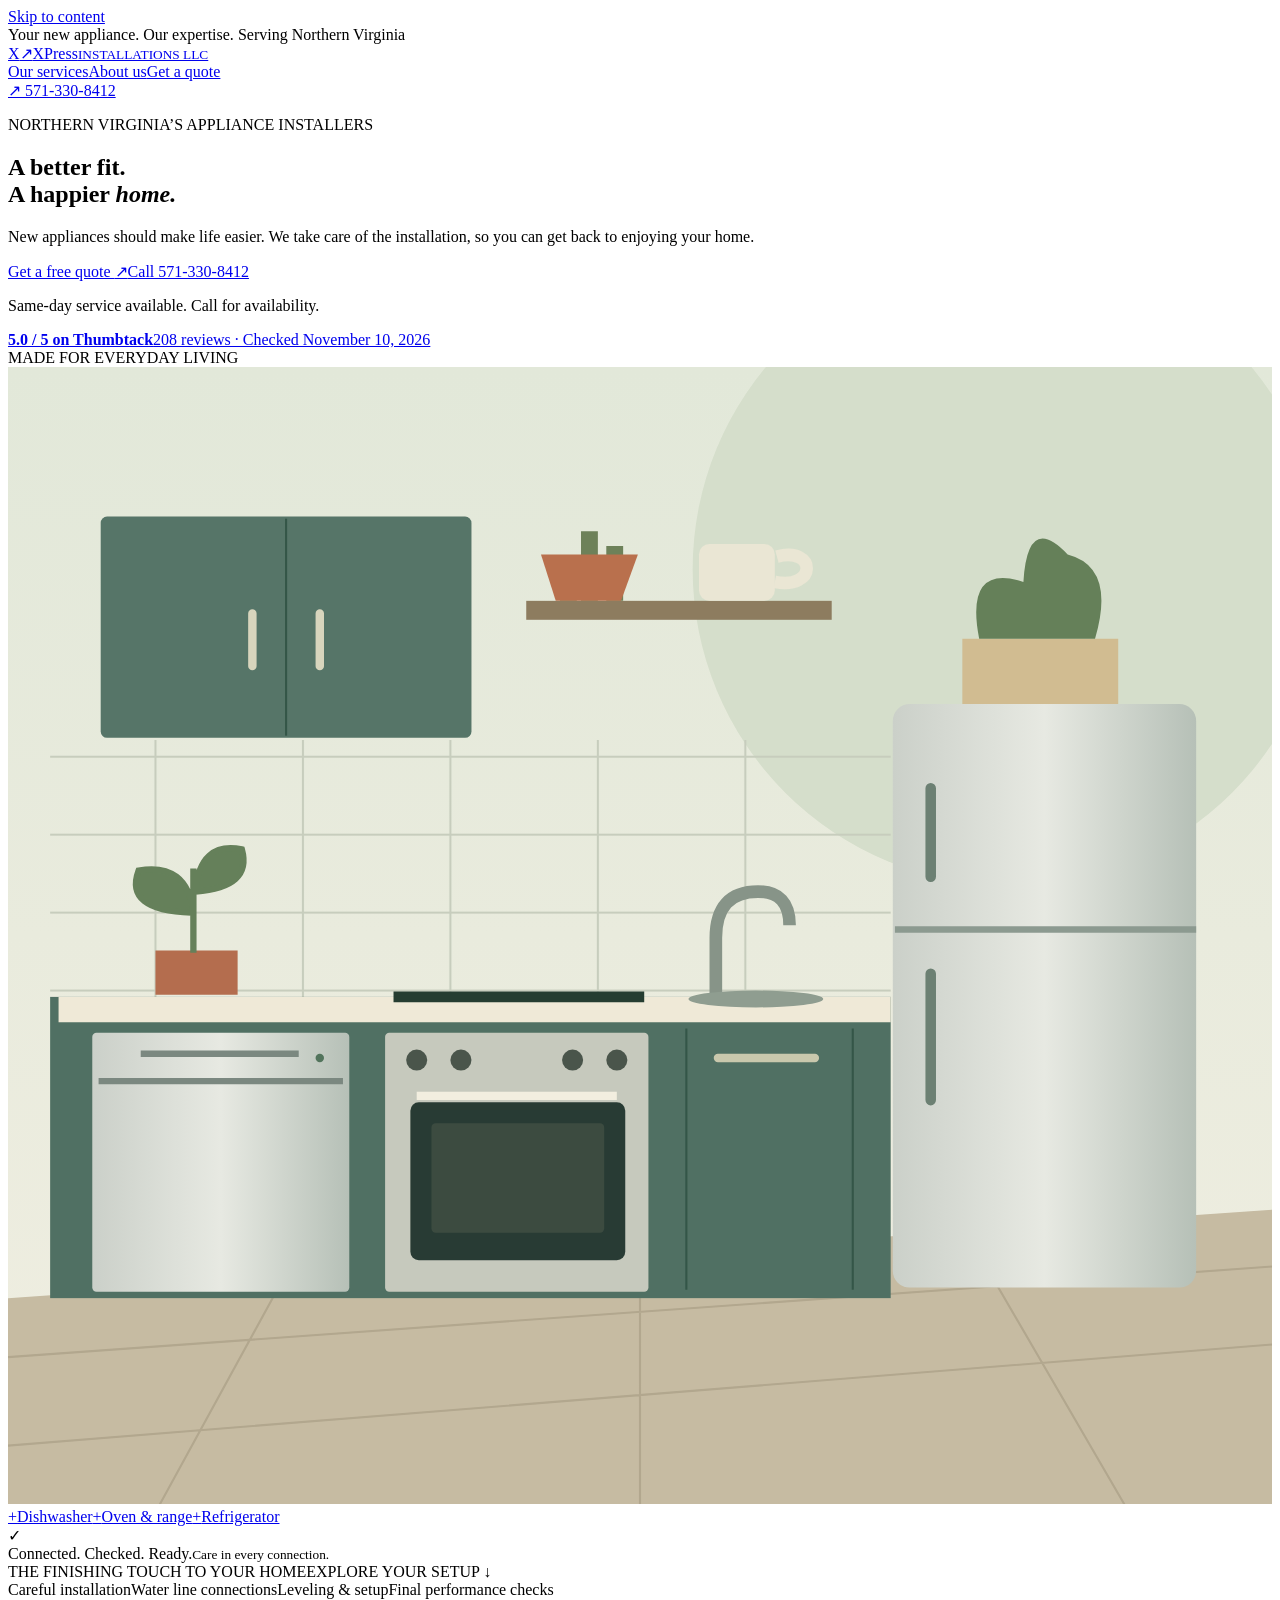
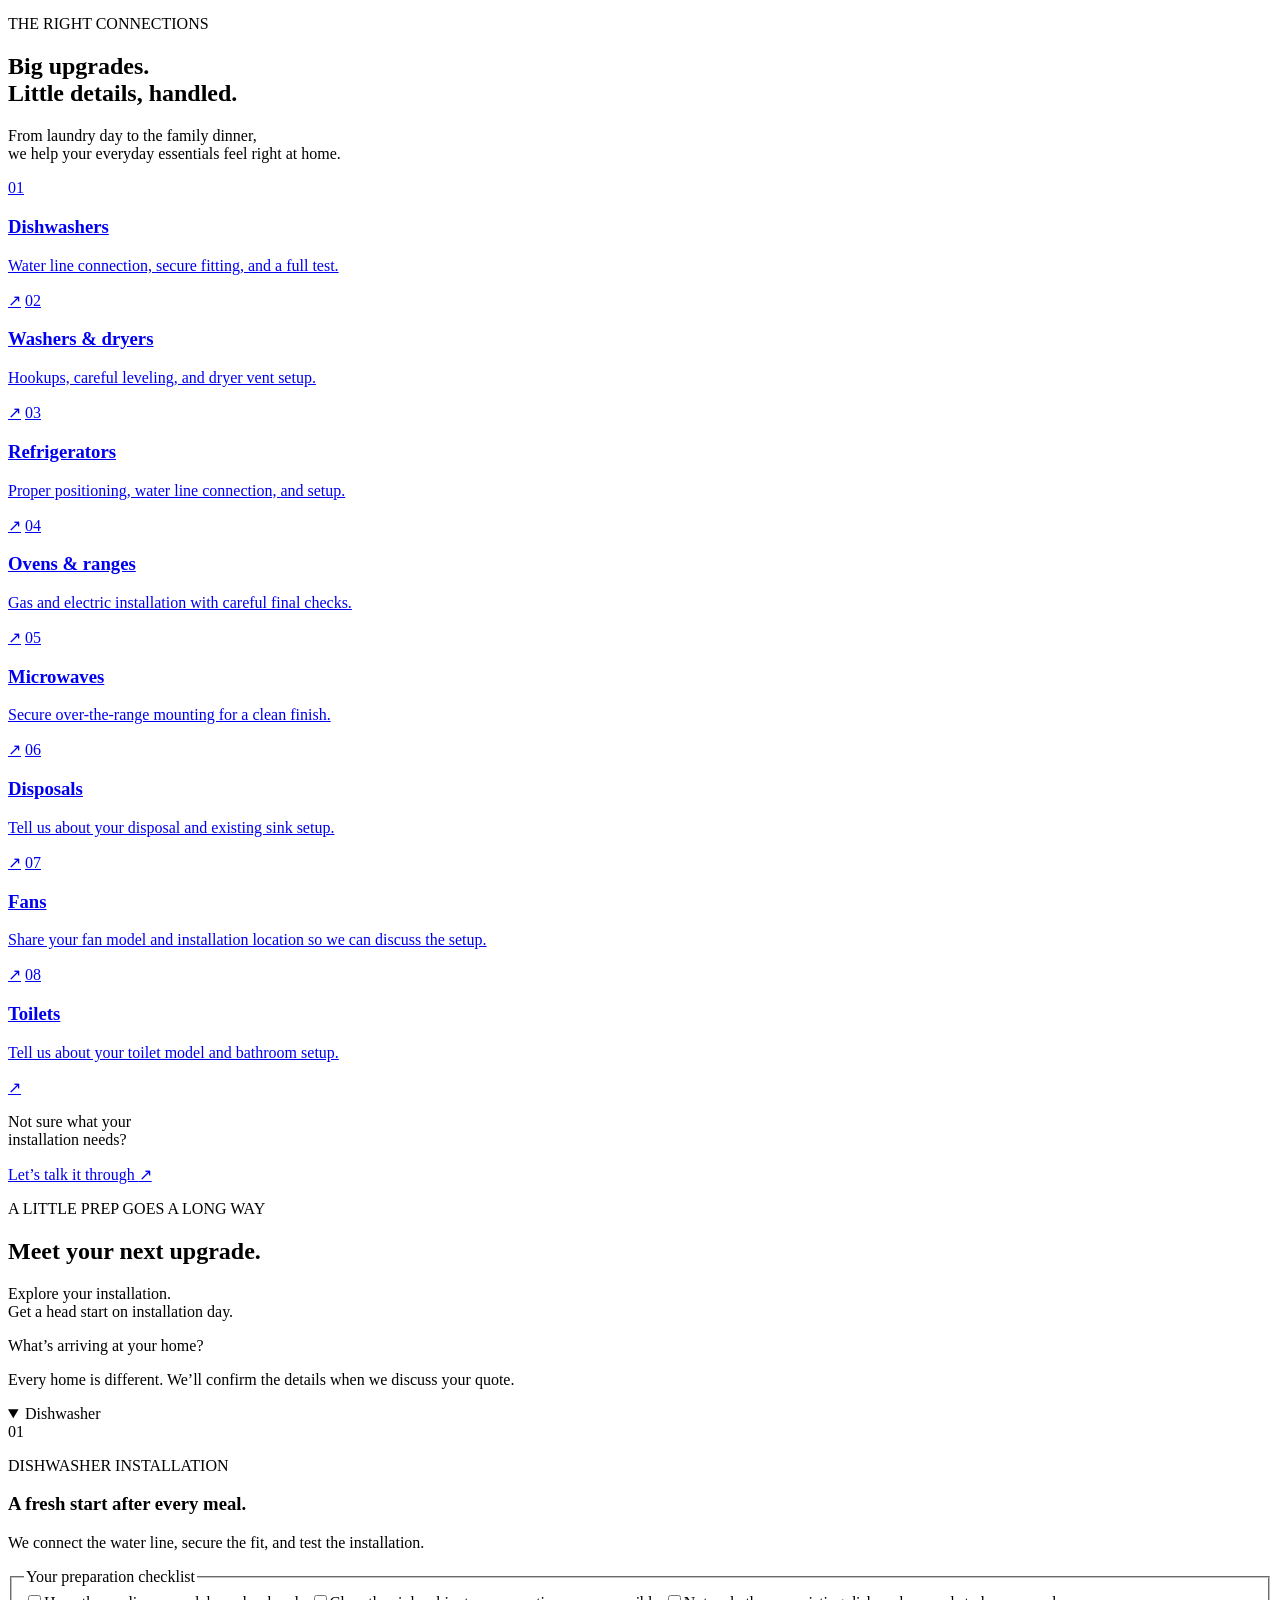
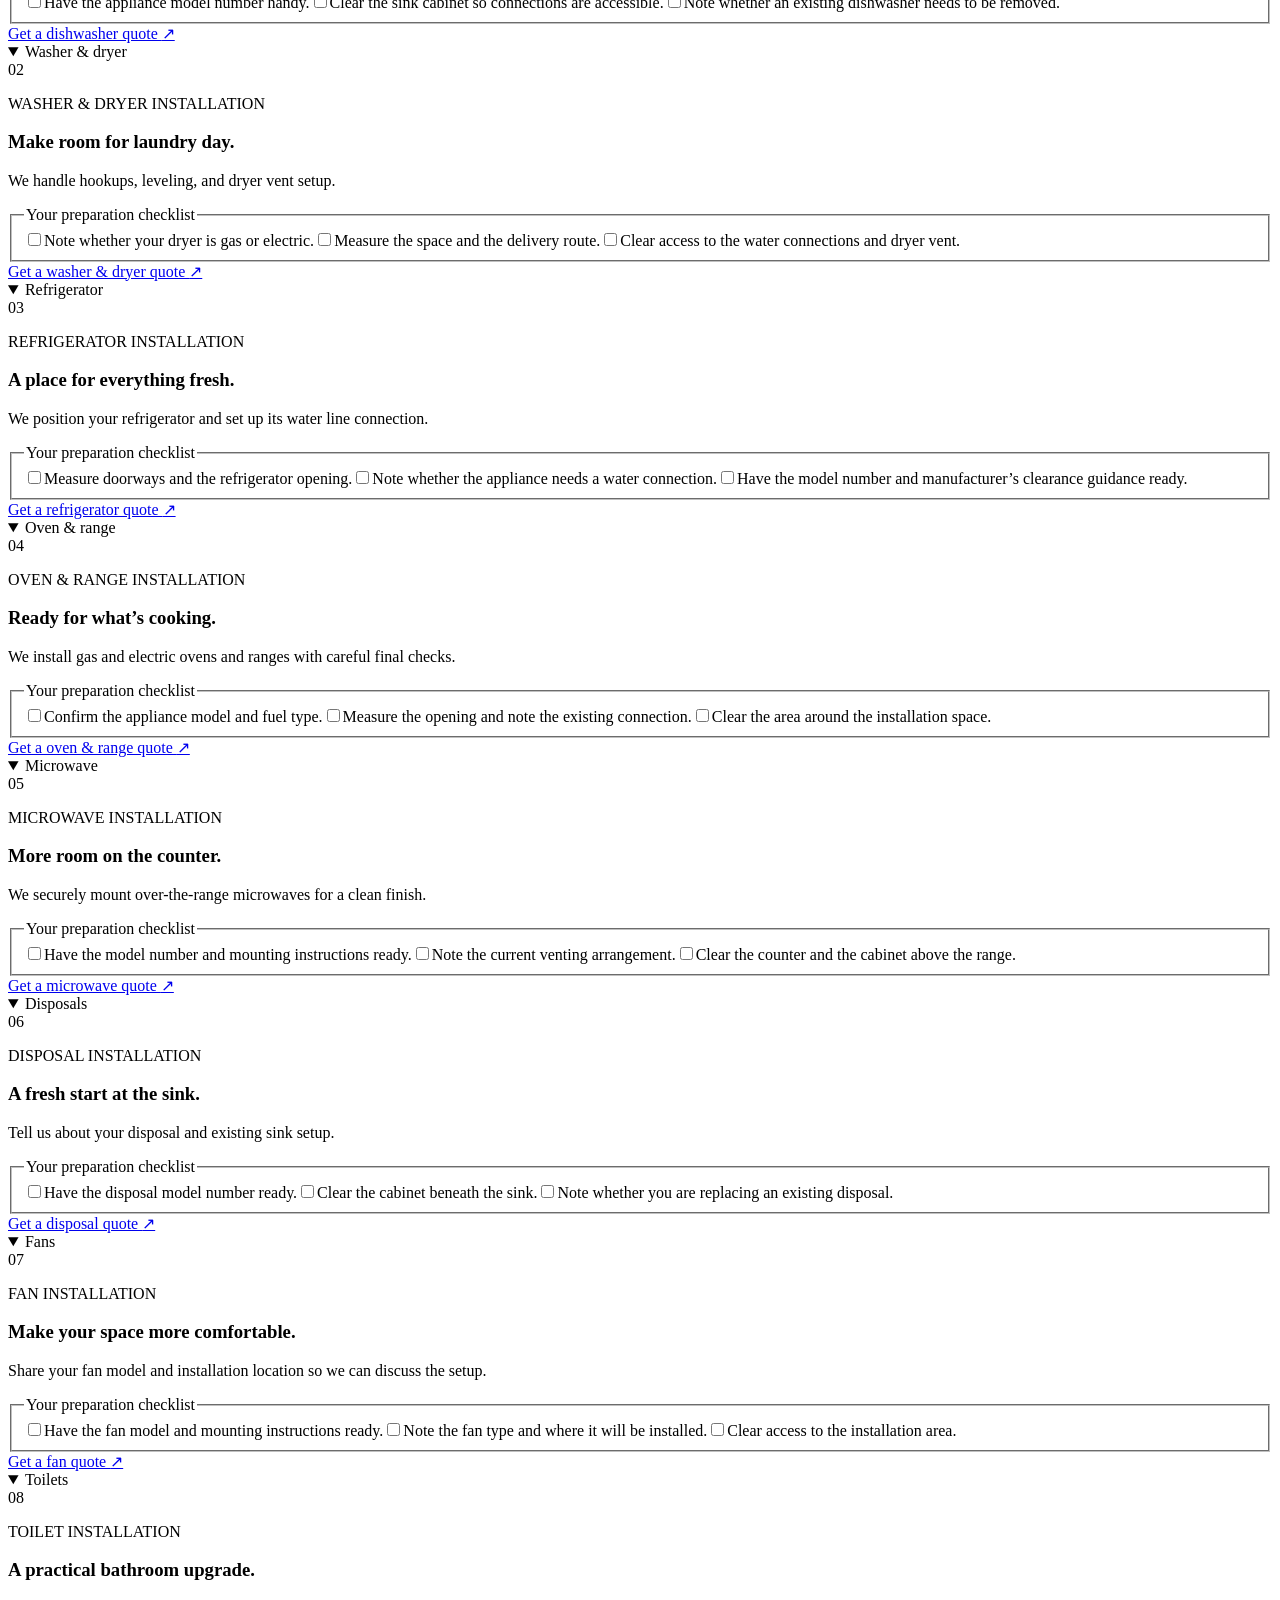
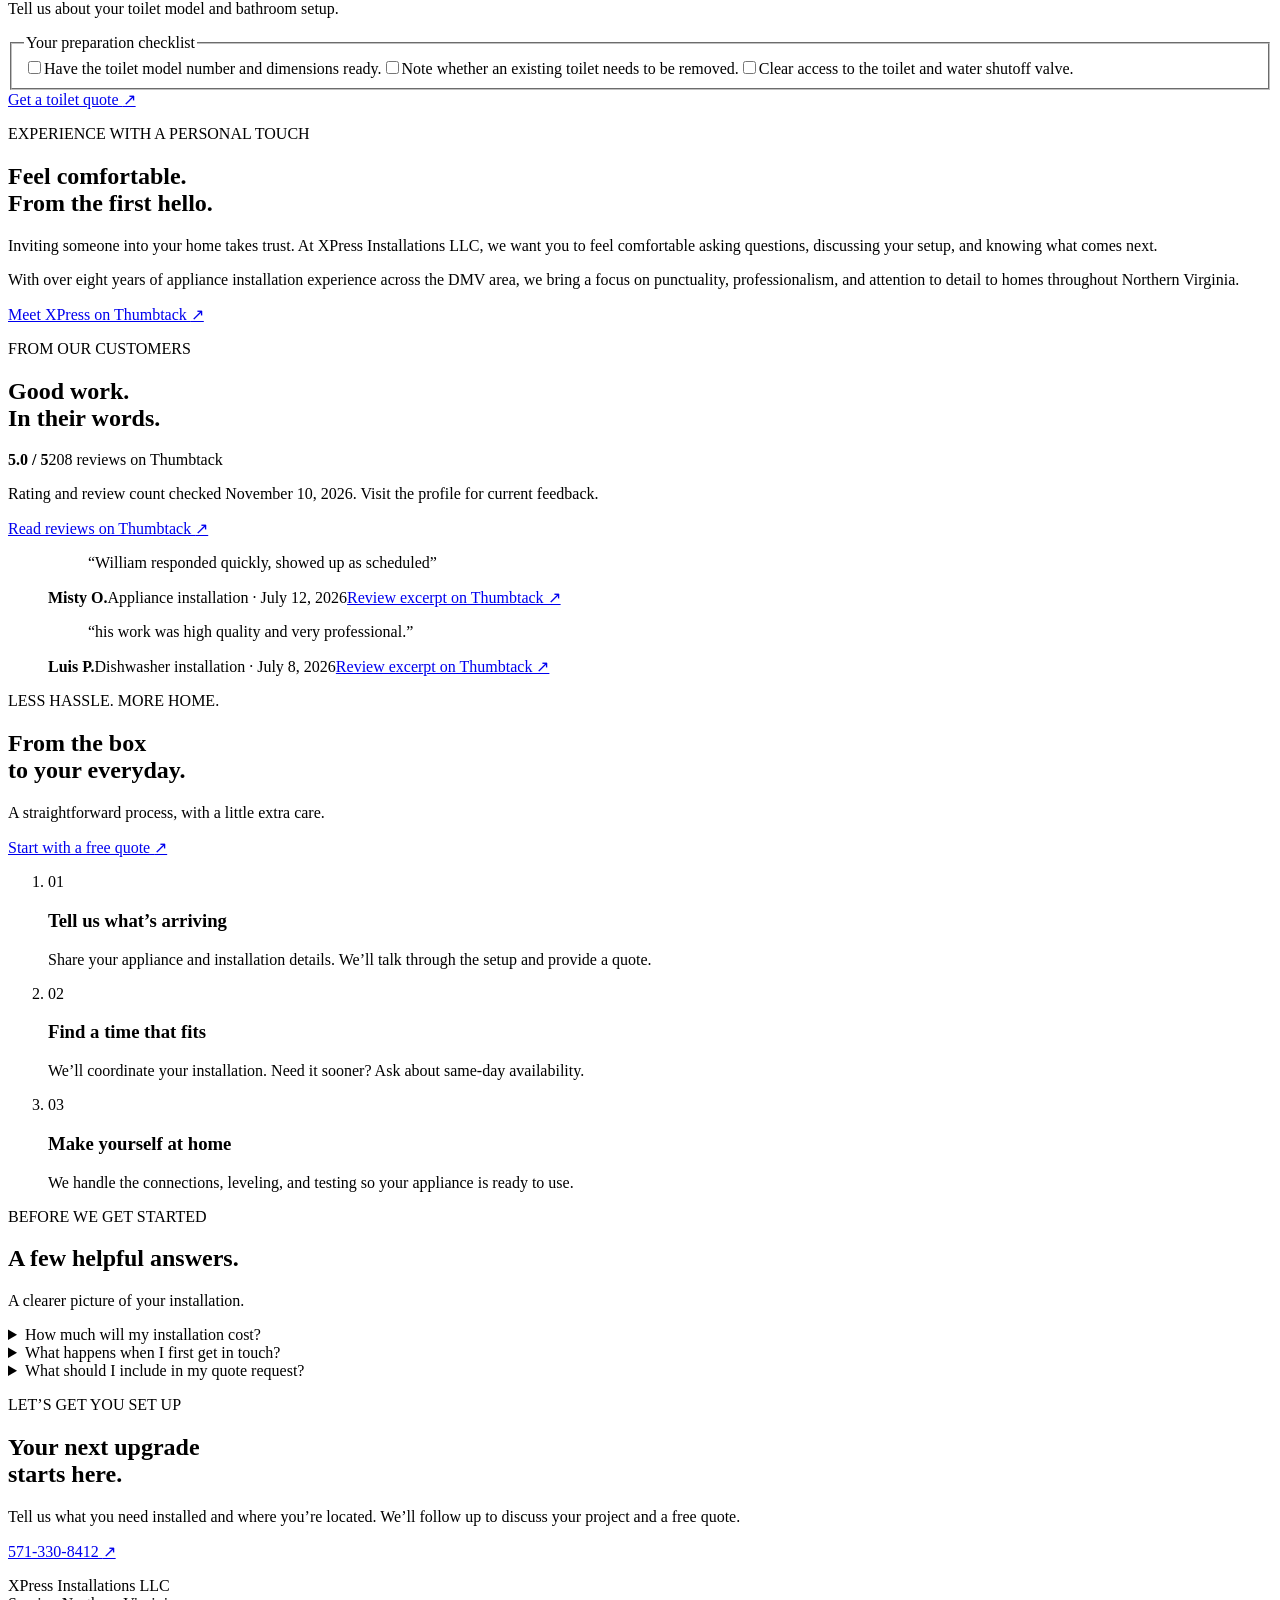
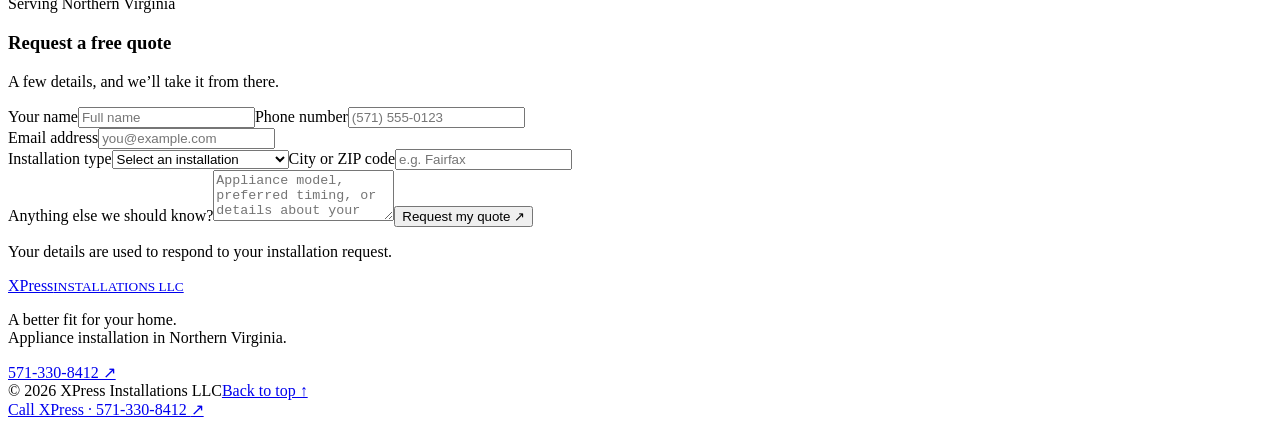
==== public/index.html @ 50f36fb4 "Initial commit via Netlify [skip ci]" ====
<!DOCTYPE html>
<html lang="en">
<head>
<meta charset="UTF-8">
<meta name="viewport" content="width=device-width, initial-scale=1">
<title>XPress Installations | Appliance Installation in Northern Virginia</title>
<meta name="description" content="Professional dishwasher, washer, dryer, refrigerator, oven, and microwave installation in Northern Virginia. Call XPress Installations for a free quote.">
<meta property="og:site_name" content="XPress Installations">
<meta property="og:title" content="XPress Installations | A better fit for your home">
<meta property="og:description" content="Appliance installation in Northern Virginia. From the first connection to the final test, get your home up and running with XPress Installations.">
<meta name="theme-color" content="#163d36">
<link rel="stylesheet" href="/styles.css">
<script src="/script.js" defer></script>
</head>
<body>
<a class="skip-link" href="#main">Skip to content</a>
<div class="announcement">Your new appliance. Our expertise. <span>Serving Northern Virginia</span></div>
<header class="header wrap">
<a class="brand" href="/" aria-label="XPress Installations home"><span class="brand-mark" aria-hidden="true">X<span>↗</span></span><span>XPress<small>INSTALLATIONS LLC</small></span></a>
<nav aria-label="Main navigation"><a href="#services">Our services</a><a href="#about">About us</a><a href="#contact">Get a quote</a></nav>
<a class="header-phone" href="tel:5713308412"><span aria-hidden="true">↗</span> 571-330-8412</a>
</header>
<main id="main">
<section class="hero wrap">
<div class="hero-copy"><p class="eyebrow"><span></span> NORTHERN VIRGINIA’S APPLIANCE INSTALLERS</p><h1>A better fit.<br>A happier <em>home.</em></h1><p class="intro">New appliances should make life easier. We take care of the installation, so you can get back to enjoying your home.</p><div class="actions"><a class="button" href="#contact">Get a free quote <span aria-hidden="true">↗</span></a><a class="text-link" href="tel:5713308412">Call 571-330-8412</a></div><p class="availability"><span></span> Same-day service available. Call for availability.</p><a class="profile-proof" href="#customer-feedback"><strong>5.0 / 5 on Thumbtack</strong><span>208 reviews · Checked November 10, 2026</span></a></div>
<div class="hero-art"><div class="art-label">MADE FOR EVERYDAY LIVING</div><svg viewBox="0 0 600 540" role="img" aria-labelledby="kitchen-title"><title id="kitchen-title">Illustration of a thoughtfully fitted kitchen with a dishwasher, oven, and refrigerator</title><defs><linearGradient id="wall" x2="0" y2="1"><stop stop-color="#e2e8d9"/><stop offset="1" stop-color="#f0eee1"/></linearGradient><linearGradient id="steel"><stop stop-color="#cbd0c9"/><stop offset=".5" stop-color="#e7e9e2"/><stop offset="1" stop-color="#b6c0b7"/></linearGradient><pattern id="tiles" width="70" height="37" patternUnits="userSpaceOnUse"><path d="M0 0H70V37H0Z" fill="none" stroke="#c7cdbd" stroke-width="1"/></pattern></defs><rect width="600" height="540" fill="url(#wall)"/><circle cx="475" cy="96" r="150" fill="#d5decb"/><path d="M0 442L600 400V540H0" fill="#c6bba2"/><path d="M0 470L600 427M0 512L600 464M130 434L72 540M300 423L300 540M455 411L530 540" stroke="#b2a78e" fill="none"/><path d="M20 177H419V306H20Z" fill="url(#tiles)"/><rect x="44" y="71" width="176" height="105" rx="3" fill="#567568"/><path d="M132 72V175" stroke="#345648"/><path d="M116 117V142M148 117V142" stroke="#d8d5bd" stroke-width="4" stroke-linecap="round"/><rect x="246" y="111" width="145" height="9" fill="#8d7c5f"/><path d="M266 111V91M276 111V78M288 111V85" stroke="#6d8159" stroke-width="8"/><path d="M253 89H299L291 111H260Z" fill="#b9704d"/><rect x="328" y="84" width="36" height="27" rx="5" fill="#eae6d4"/><path d="M365 90C384 85 384 106 364 102" stroke="#eae6d4" stroke-width="6" fill="none"/><rect x="20" y="299" width="399" height="143" fill="#507063"/><path d="M24 299H419V311H24Z" fill="#efe9d7"/><rect x="40" y="316" width="122" height="123" rx="2" fill="url(#steel)"/><path d="M43 339H159M63 326H138" stroke="#7b8880" stroke-width="3"/><circle cx="148" cy="328" r="2" fill="#52745c"/><rect x="179" y="316" width="125" height="123" rx="2" fill="#c6c9bd"/><rect x="191" y="349" width="102" height="75" rx="4" fill="#283b34"/><rect x="201" y="359" width="82" height="52" rx="2" fill="#3c4b40"/><path d="M194 346H289" stroke="#f2eedf" stroke-width="4"/><g fill="#4a554b"><circle cx="194" cy="329" r="5"/><circle cx="215" cy="329" r="5"/><circle cx="268" cy="329" r="5"/><circle cx="289" cy="329" r="5"/></g><path d="M183 299H302" stroke="#253d31" stroke-width="5"/><path d="M322 314V438M401 314V438" stroke="#345648"/><path d="M337 328H383" stroke="#c9c8ad" stroke-width="4" stroke-linecap="round"/><path d="M336 298V271Q336 249 356 249Q371 249 371 265" stroke="#879488" stroke-width="6" fill="none"/><ellipse cx="355" cy="300" rx="32" ry="4" fill="#8f9d90"/><rect x="420" y="160" width="144" height="277" rx="8" fill="url(#steel)"/><path d="M421 267H564" stroke="#8c9a90" stroke-width="3"/><path d="M438 200V242M438 288V348" stroke="#6c8073" stroke-width="5" stroke-linecap="round"/><path d="M453 160V129H527V160" fill="#d1bc91"/><path d="M461 129Q454 93 482 102Q484 69 503 89Q526 95 516 129" fill="#658059"/><path d="M70 298V277H109V298" fill="#b46d4e"/><path d="M88 278V238M87 259Q55 258 62 239Q85 235 88 259M89 249Q116 247 111 229Q91 225 89 249" fill="#65805a" stroke="#65805a" stroke-width="3"/></svg><div class="kitchen-pins" aria-label="Explore kitchen appliances"><a class="kitchen-pin pin-dishwasher" href="#installation-guide" data-guide="Dishwasher" aria-label="Explore dishwasher installation"><span aria-hidden="true">+</span><span class="pin-label">Dishwasher</span></a><a class="kitchen-pin pin-oven" href="#installation-guide" data-guide="Oven &amp; range" aria-label="Explore oven and range installation"><span aria-hidden="true">+</span><span class="pin-label">Oven &amp; range</span></a><a class="kitchen-pin pin-fridge" href="#installation-guide" data-guide="Refrigerator" aria-label="Explore refrigerator installation"><span aria-hidden="true">+</span><span class="pin-label">Refrigerator</span></a></div><div class="art-note"><span class="check" aria-hidden="true">✓</span><div>Connected. Checked. Ready.<small>Care in every connection.</small></div></div><div class="art-caption"><span>THE FINISHING TOUCH TO YOUR HOME</span><span>EXPLORE YOUR SETUP ↓</span></div></div>
</section>
<div class="service-strip"><div class="wrap"><span>Careful installation</span><span>Water line connections</span><span>Leveling & setup</span><span>Final performance checks</span></div></div>
<section class="section wrap" id="services"><div class="section-heading"><div><p class="eyebrow">THE RIGHT CONNECTIONS</p><h2>Big upgrades.<br>Little details, handled.</h2></div><p>From laundry day to the family dinner,<br>we help your everyday essentials feel right at home.</p></div>
<div class="services">
<a class="service" href="#contact" data-service="Dishwasher"><span class="service-number">01</span><div><h3>Dishwashers</h3><p>Water line connection, secure fitting, and a full test.</p></div><span class="arrow">↗</span></a>
<a class="service" href="#contact" data-service="Washer & dryer"><span class="service-number">02</span><div><h3>Washers & dryers</h3><p>Hookups, careful leveling, and dryer vent setup.</p></div><span class="arrow">↗</span></a>
<a class="service" href="#contact" data-service="Refrigerator"><span class="service-number">03</span><div><h3>Refrigerators</h3><p>Proper positioning, water line connection, and setup.</p></div><span class="arrow">↗</span></a>
<a class="service" href="#contact" data-service="Oven & range"><span class="service-number">04</span><div><h3>Ovens & ranges</h3><p>Gas and electric installation with careful final checks.</p></div><span class="arrow">↗</span></a>
<a class="service" href="#contact" data-service="Microwave"><span class="service-number">05</span><div><h3>Microwaves</h3><p>Secure over-the-range mounting for a clean finish.</p></div><span class="arrow">↗</span></a>
<a class="service" href="#contact" data-service="Disposal"><span class="service-number">06</span><div><h3>Disposals</h3><p>Tell us about your disposal and existing sink setup.</p></div><span class="arrow">↗</span></a>
<a class="service" href="#contact" data-service="Fan"><span class="service-number">07</span><div><h3>Fans</h3><p>Share your fan model and installation location so we can discuss the setup.</p></div><span class="arrow">↗</span></a>
<a class="service" href="#contact" data-service="Toilet"><span class="service-number">08</span><div><h3>Toilets</h3><p>Tell us about your toilet model and bathroom setup.</p></div><span class="arrow">↗</span></a>
<div class="service-help"><p>Not sure what your<br>installation needs?</p><a href="tel:5713308412">Let’s talk it through <span>↗</span></a></div>
</div></section>

<section class="section wrap installation-guide" id="installation-guide" aria-labelledby="guide-heading">
<div class="section-heading"><div><p class="eyebrow">A LITTLE PREP GOES A LONG WAY</p><h2 id="guide-heading">Meet your next upgrade.</h2></div><p>Explore your installation.<br>Get a head start on installation day.</p></div>
<div class="guide-layout"><div class="guide-menu"><p class="guide-instruction">What’s arriving at your home?</p><div class="guide-choices" hidden aria-label="Choose an installation"></div><p class="guide-footnote">Every home is different. We’ll confirm the details when we discuss your quote.</p></div><div class="guide-panels">
<details class="guide-panel" data-appliance="Dishwasher" open><summary>Dishwasher</summary><div class="guide-panel-body"><span class="guide-number" aria-hidden="true">01</span><p class="eyebrow">DISHWASHER INSTALLATION</p><h3>A fresh start after every meal.</h3><p>We connect the water line, secure the fit, and test the installation.</p><fieldset class="prep-list"><legend>Your preparation checklist</legend><label><input type="checkbox"><span>Have the appliance model number handy.</span></label><label><input type="checkbox"><span>Clear the sink cabinet so connections are accessible.</span></label><label><input type="checkbox"><span>Note whether an existing dishwasher needs to be removed.</span></label></fieldset><p class="prep-progress" hidden role="status" aria-live="polite">0 of 3 preparation steps checked</p><a class="button" href="#contact" data-service="Dishwasher">Get a dishwasher quote <span aria-hidden="true">↗</span></a></div></details><details class="guide-panel" data-appliance="Washer &amp; dryer" open><summary>Washer &amp; dryer</summary><div class="guide-panel-body"><span class="guide-number" aria-hidden="true">02</span><p class="eyebrow">WASHER &amp; DRYER INSTALLATION</p><h3>Make room for laundry day.</h3><p>We handle hookups, leveling, and dryer vent setup.</p><fieldset class="prep-list"><legend>Your preparation checklist</legend><label><input type="checkbox"><span>Note whether your dryer is gas or electric.</span></label><label><input type="checkbox"><span>Measure the space and the delivery route.</span></label><label><input type="checkbox"><span>Clear access to the water connections and dryer vent.</span></label></fieldset><p class="prep-progress" hidden role="status" aria-live="polite">0 of 3 preparation steps checked</p><a class="button" href="#contact" data-service="Washer &amp; dryer">Get a washer &amp; dryer quote <span aria-hidden="true">↗</span></a></div></details><details class="guide-panel" data-appliance="Refrigerator" open><summary>Refrigerator</summary><div class="guide-panel-body"><span class="guide-number" aria-hidden="true">03</span><p class="eyebrow">REFRIGERATOR INSTALLATION</p><h3>A place for everything fresh.</h3><p>We position your refrigerator and set up its water line connection.</p><fieldset class="prep-list"><legend>Your preparation checklist</legend><label><input type="checkbox"><span>Measure doorways and the refrigerator opening.</span></label><label><input type="checkbox"><span>Note whether the appliance needs a water connection.</span></label><label><input type="checkbox"><span>Have the model number and manufacturer’s clearance guidance ready.</span></label></fieldset><p class="prep-progress" hidden role="status" aria-live="polite">0 of 3 preparation steps checked</p><a class="button" href="#contact" data-service="Refrigerator">Get a refrigerator quote <span aria-hidden="true">↗</span></a></div></details><details class="guide-panel" data-appliance="Oven &amp; range" open><summary>Oven &amp; range</summary><div class="guide-panel-body"><span class="guide-number" aria-hidden="true">04</span><p class="eyebrow">OVEN &amp; RANGE INSTALLATION</p><h3>Ready for what’s cooking.</h3><p>We install gas and electric ovens and ranges with careful final checks.</p><fieldset class="prep-list"><legend>Your preparation checklist</legend><label><input type="checkbox"><span>Confirm the appliance model and fuel type.</span></label><label><input type="checkbox"><span>Measure the opening and note the existing connection.</span></label><label><input type="checkbox"><span>Clear the area around the installation space.</span></label></fieldset><p class="prep-progress" hidden role="status" aria-live="polite">0 of 3 preparation steps checked</p><a class="button" href="#contact" data-service="Oven &amp; range">Get a oven &amp; range quote <span aria-hidden="true">↗</span></a></div></details><details class="guide-panel" data-appliance="Microwave" open><summary>Microwave</summary><div class="guide-panel-body"><span class="guide-number" aria-hidden="true">05</span><p class="eyebrow">MICROWAVE INSTALLATION</p><h3>More room on the counter.</h3><p>We securely mount over-the-range microwaves for a clean finish.</p><fieldset class="prep-list"><legend>Your preparation checklist</legend><label><input type="checkbox"><span>Have the model number and mounting instructions ready.</span></label><label><input type="checkbox"><span>Note the current venting arrangement.</span></label><label><input type="checkbox"><span>Clear the counter and the cabinet above the range.</span></label></fieldset><p class="prep-progress" hidden role="status" aria-live="polite">0 of 3 preparation steps checked</p><a class="button" href="#contact" data-service="Microwave">Get a microwave quote <span aria-hidden="true">↗</span></a></div></details>
<details class="guide-panel" data-appliance="Disposal" open><summary>Disposals</summary><div class="guide-panel-body"><span class="guide-number" aria-hidden="true">06</span><p class="eyebrow">DISPOSAL INSTALLATION</p><h3>A fresh start at the sink.</h3><p>Tell us about your disposal and existing sink setup.</p><fieldset class="prep-list"><legend>Your preparation checklist</legend><label><input type="checkbox"><span>Have the disposal model number ready.</span></label><label><input type="checkbox"><span>Clear the cabinet beneath the sink.</span></label><label><input type="checkbox"><span>Note whether you are replacing an existing disposal.</span></label></fieldset><p class="prep-progress" hidden role="status" aria-live="polite">0 of 3 preparation steps checked</p><a class="button" href="#contact" data-service="Disposal">Get a disposal quote <span aria-hidden="true">↗</span></a></div></details>
<details class="guide-panel" data-appliance="Fan" open><summary>Fans</summary><div class="guide-panel-body"><span class="guide-number" aria-hidden="true">07</span><p class="eyebrow">FAN INSTALLATION</p><h3>Make your space more comfortable.</h3><p>Share your fan model and installation location so we can discuss the setup.</p><fieldset class="prep-list"><legend>Your preparation checklist</legend><label><input type="checkbox"><span>Have the fan model and mounting instructions ready.</span></label><label><input type="checkbox"><span>Note the fan type and where it will be installed.</span></label><label><input type="checkbox"><span>Clear access to the installation area.</span></label></fieldset><p class="prep-progress" hidden role="status" aria-live="polite">0 of 3 preparation steps checked</p><a class="button" href="#contact" data-service="Fan">Get a fan quote <span aria-hidden="true">↗</span></a></div></details>
<details class="guide-panel" data-appliance="Toilet" open><summary>Toilets</summary><div class="guide-panel-body"><span class="guide-number" aria-hidden="true">08</span><p class="eyebrow">TOILET INSTALLATION</p><h3>A practical bathroom upgrade.</h3><p>Tell us about your toilet model and bathroom setup.</p><fieldset class="prep-list"><legend>Your preparation checklist</legend><label><input type="checkbox"><span>Have the toilet model number and dimensions ready.</span></label><label><input type="checkbox"><span>Note whether an existing toilet needs to be removed.</span></label><label><input type="checkbox"><span>Clear access to the toilet and water shutoff valve.</span></label></fieldset><p class="prep-progress" hidden role="status" aria-live="polite">0 of 3 preparation steps checked</p><a class="button" href="#contact" data-service="Toilet">Get a toilet quote <span aria-hidden="true">↗</span></a></div></details></div></div></section>
<section class="section wrap about-grid" id="about" aria-labelledby="about-heading">
<div><p class="eyebrow">EXPERIENCE WITH A PERSONAL TOUCH</p><h2 id="about-heading">Feel comfortable.<br>From the first hello.</h2></div>
<div class="about-copy"><p>Inviting someone into your home takes trust. At XPress Installations LLC, we want you to feel comfortable asking questions, discussing your setup, and knowing what comes next.</p><p>With over eight years of appliance installation experience across the DMV area, we bring a focus on punctuality, professionalism, and attention to detail to homes throughout Northern Virginia.</p><a class="text-link" href="https://www.thumbtack.com/va/woodbridge/appliance-install-and-repair/xpress-installations-llc/service/545951459446448133">Meet XPress on Thumbtack <span aria-hidden="true">↗</span></a></div>
</section>
<section class="customer-feedback" id="customer-feedback" aria-labelledby="feedback-heading"><div class="wrap feedback-layout">
<div class="feedback-intro"><p class="eyebrow">FROM OUR CUSTOMERS</p><h2 id="feedback-heading">Good work.<br>In their words.</h2><p class="review-rating"><strong>5.0 <span>/ 5</span></strong>208 reviews on Thumbtack</p><p class="review-source">Rating and review count checked November 10, 2026. Visit the profile for current feedback.</p><a class="text-link" href="https://www.thumbtack.com/va/woodbridge/appliance-install-and-repair/xpress-installations-llc/service/545951459446448133">Read reviews on Thumbtack <span aria-hidden="true">↗</span></a></div>
<div class="review-quotes"><figure><blockquote><p>“William responded quickly, showed up as scheduled”</p></blockquote><figcaption><strong>Misty O.</strong><span>Appliance installation · July 12, 2026</span><a href="https://www.thumbtack.com/va/woodbridge/appliance-install-and-repair/xpress-installations-llc/service/545951459446448133">Review excerpt on Thumbtack ↗</a></figcaption></figure><figure><blockquote><p>“his work was high quality and very professional.”</p></blockquote><figcaption><strong>Luis P.</strong><span>Dishwasher installation · July 8, 2026</span><a href="https://www.thumbtack.com/va/woodbridge/appliance-install-and-repair/xpress-installations-llc/service/545951459446448133">Review excerpt on Thumbtack ↗</a></figcaption></figure></div>
</div></section>
<section class="approach" id="approach"><div class="wrap approach-grid"><div><p class="eyebrow">LESS HASSLE. MORE HOME.</p><h2>From the box<br>to your everyday.</h2><p>A straightforward process, with a little extra care.</p><a class="text-link" href="#contact">Start with a free quote <span>↗</span></a></div><ol class="steps"><li><span>01</span><div><h3>Tell us what’s arriving</h3><p>Share your appliance and installation details. We’ll talk through the setup and provide a quote.</p></div></li><li><span>02</span><div><h3>Find a time that fits</h3><p>We’ll coordinate your installation. Need it sooner? Ask about same-day availability.</p></div></li><li><span>03</span><div><h3>Make yourself at home</h3><p>We handle the connections, leveling, and testing so your appliance is ready to use.</p></div></li></ol></div></section>
<section class="section wrap quote-faq" aria-labelledby="faq-heading"><div class="section-heading"><div><p class="eyebrow">BEFORE WE GET STARTED</p><h2 id="faq-heading">A few helpful answers.</h2></div><p>A clearer picture of your installation.</p></div><div class="faq-list">
<details><summary>How much will my installation cost?</summary><p>Pricing depends on the scope of work and your home’s existing setup. Share the appliance model, location, and connection details so we can discuss your needs and provide a quote.</p></details>
<details><summary>What happens when I first get in touch?</summary><p>We start by talking through your project and answering your questions. We want you to feel comfortable with the process before arranging your installation.</p></details>
<details><summary>What should I include in my quote request?</summary><p>Include your installation type, city or ZIP code, model number, preferred timing, and any details about the existing setup. Mention whether an old appliance needs removal so we can discuss what your project requires.</p></details>
</div></section>
<section class="section wrap contact-grid" id="contact"><div class="contact-copy"><p class="eyebrow">LET’S GET YOU SET UP</p><h2>Your next upgrade<br>starts here.</h2><p>Tell us what you need installed and where you’re located. We’ll follow up to discuss your project and a free quote.</p><a class="contact-phone" href="tel:5713308412">571-330-8412 <span>↗</span></a><p class="contact-location">XPress Installations LLC<br>Serving Northern Virginia</p></div>
<form name="installation-quote" method="POST" action="/thank-you" data-netlify="true" netlify-honeypot="bot-field"><input type="hidden" name="form-name" value="installation-quote"><p hidden><label>Leave this empty <input name="bot-field" tabindex="-1" autocomplete="off"></label></p><h3>Request a free quote</h3><p class="form-intro">A few details, and we’ll take it from there.</p><div class="form-row"><label>Your name<input name="name" autocomplete="name" required placeholder="Full name" maxlength="120"></label><label>Phone number<input name="phone" type="tel" autocomplete="tel" required placeholder="(571) 555-0123" maxlength="40"></label></div><label>Email address<input type="email" name="email" autocomplete="email" required placeholder="you@example.com" maxlength="254"></label><div class="form-row"><label>Installation type<select name="appliance" id="appliance" required><option value="">Select an installation</option><option>Dishwasher</option><option>Washer & dryer</option><option>Refrigerator</option><option>Oven & range</option><option>Microwave</option><option>Disposal</option><option>Fan</option><option>Toilet</option><option>Multiple appliances / other</option></select></label><label>City or ZIP code<input name="location" autocomplete="address-level2" required placeholder="e.g. Fairfax" maxlength="120"></label></div><label>Anything else we should know?<textarea name="message" rows="3" placeholder="Appliance model, preferred timing, or details about your space…" maxlength="4000"></textarea></label><button class="button" type="submit">Request my quote <span aria-hidden="true">↗</span></button><p class="form-note">Your details are used to respond to your installation request.</p><p class="form-status" role="status" aria-live="polite"></p></form></section>
</main>
<footer><div class="wrap footer-content"><a class="brand" href="/">XPress<small>INSTALLATIONS LLC</small></a><p>A better fit for your home.<br>Appliance installation in Northern Virginia.</p><a href="tel:5713308412">571-330-8412 ↗</a></div><div class="wrap footer-bottom"><span>© <span id="year">2026</span> XPress Installations LLC</span><a href="#main">Back to top ↑</a></div></footer>
<a class="mobile-call" href="tel:5713308412">Call XPress · 571-330-8412 <span>↗</span></a>
</body></html>
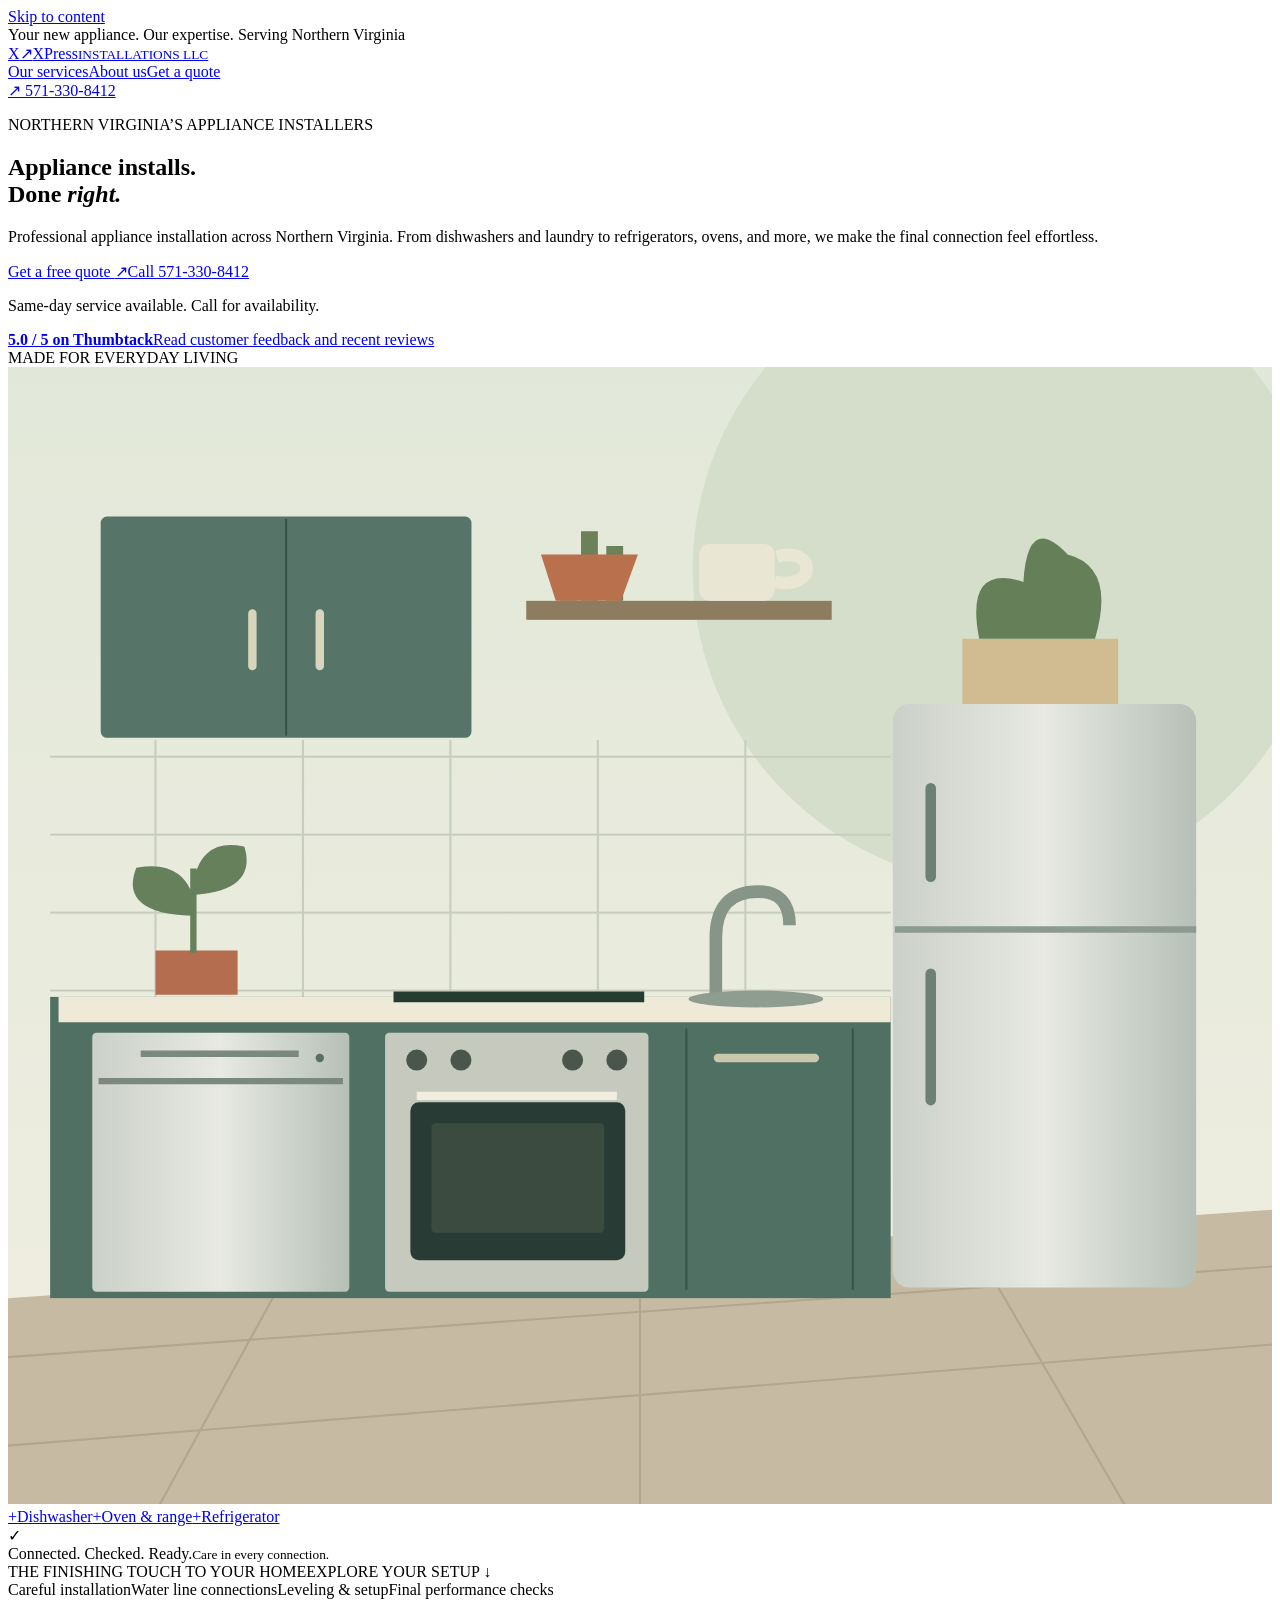
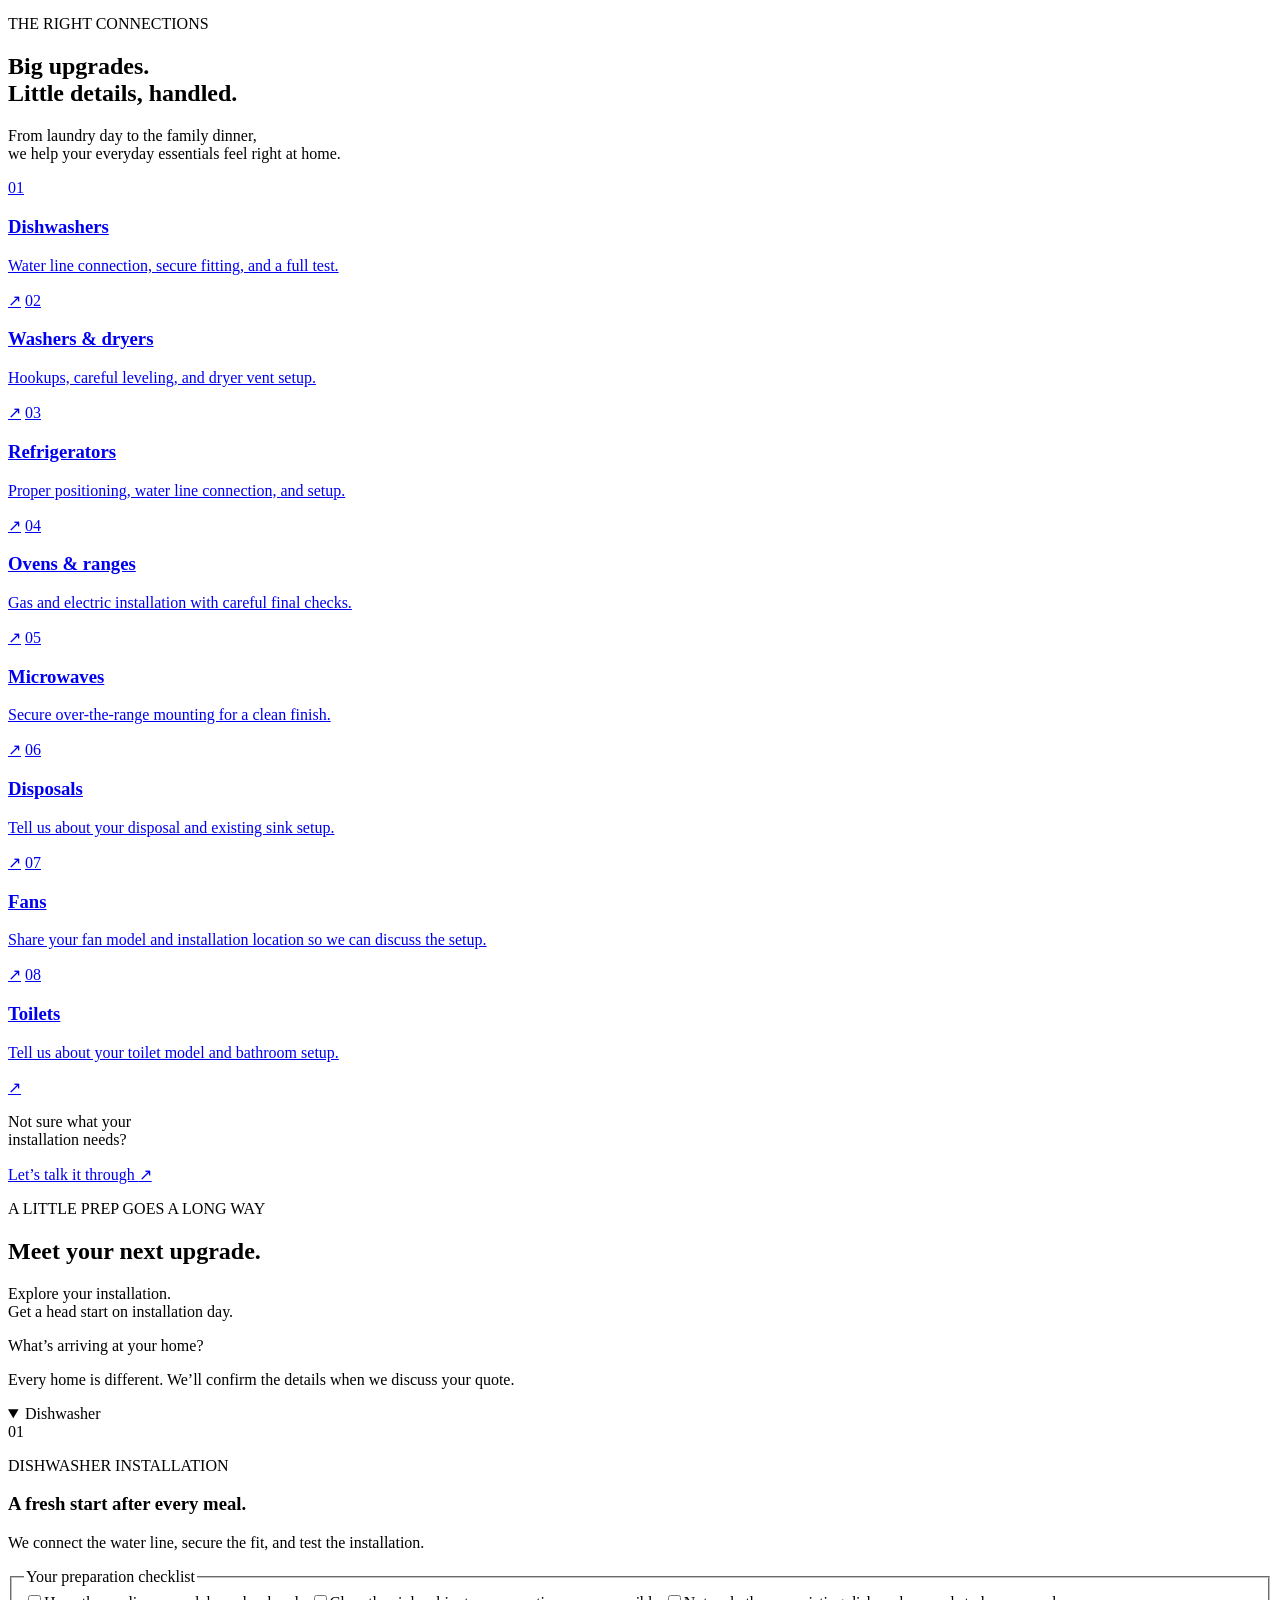
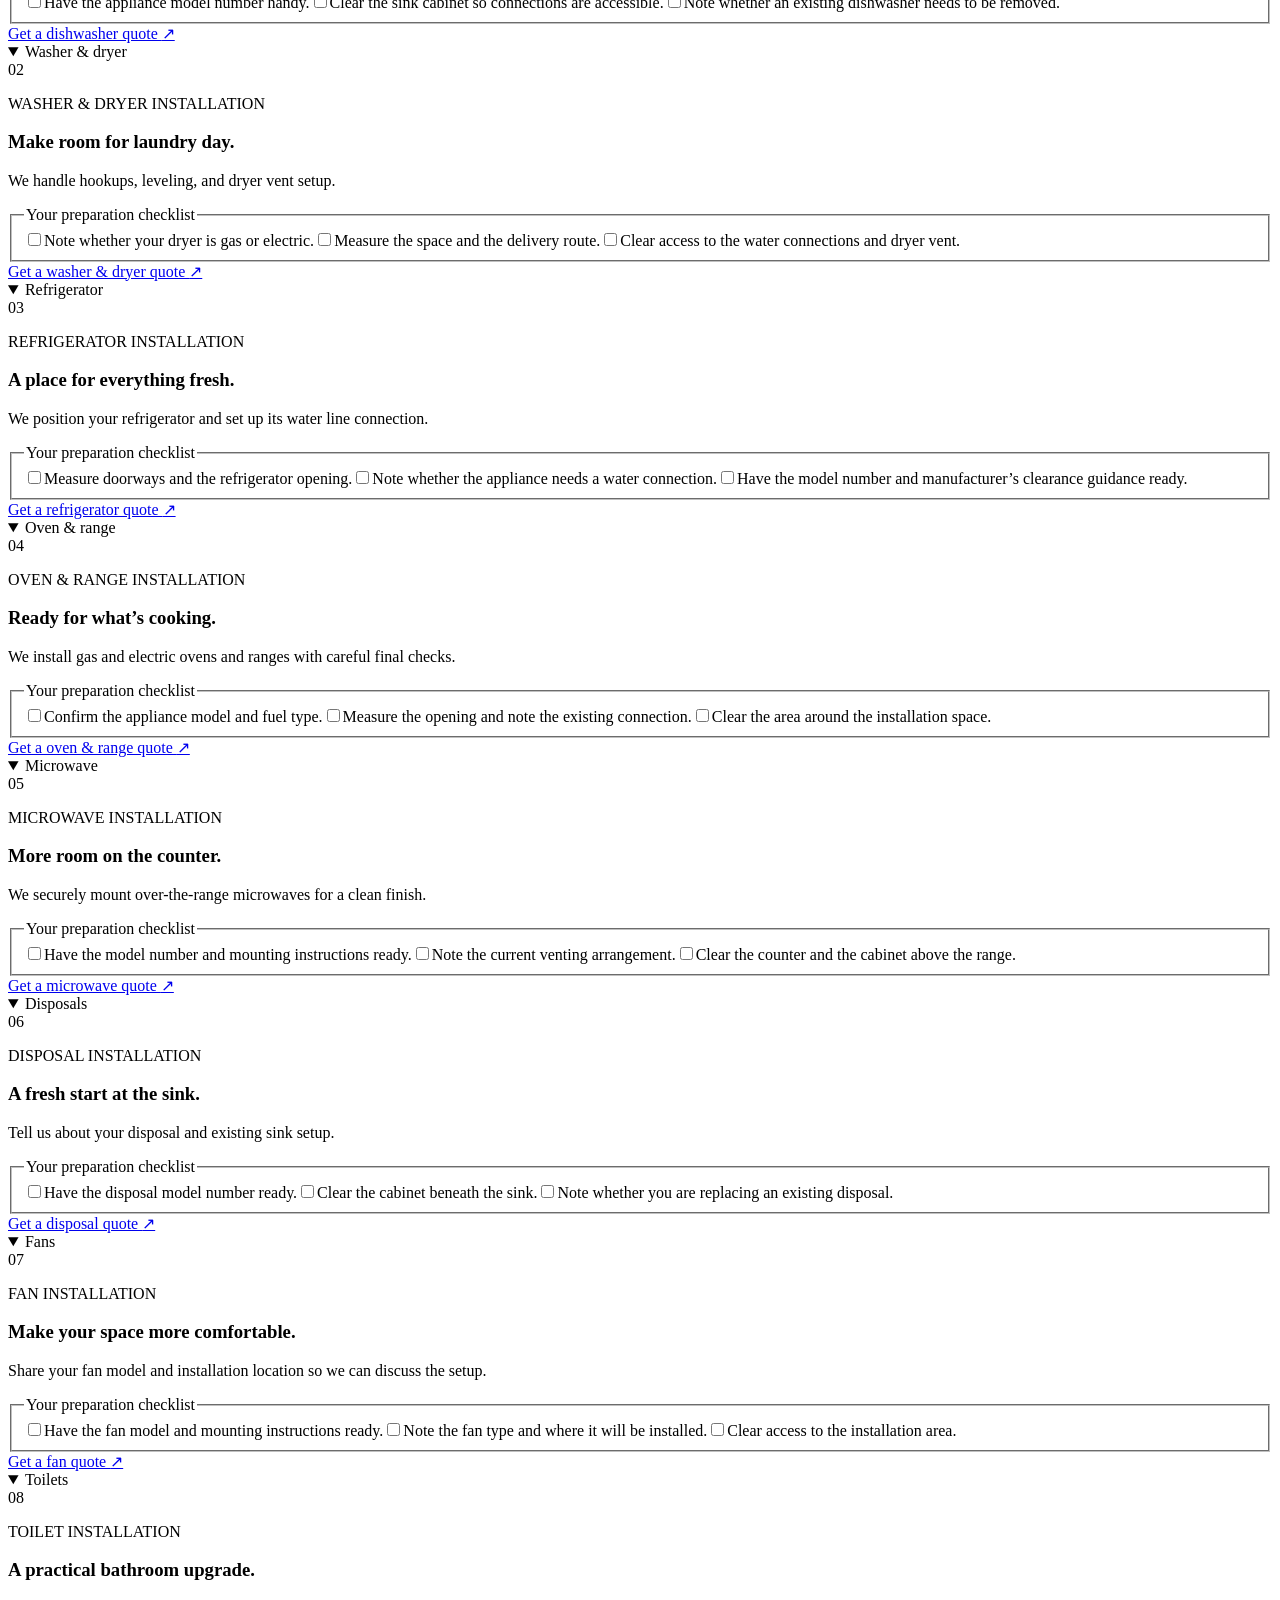
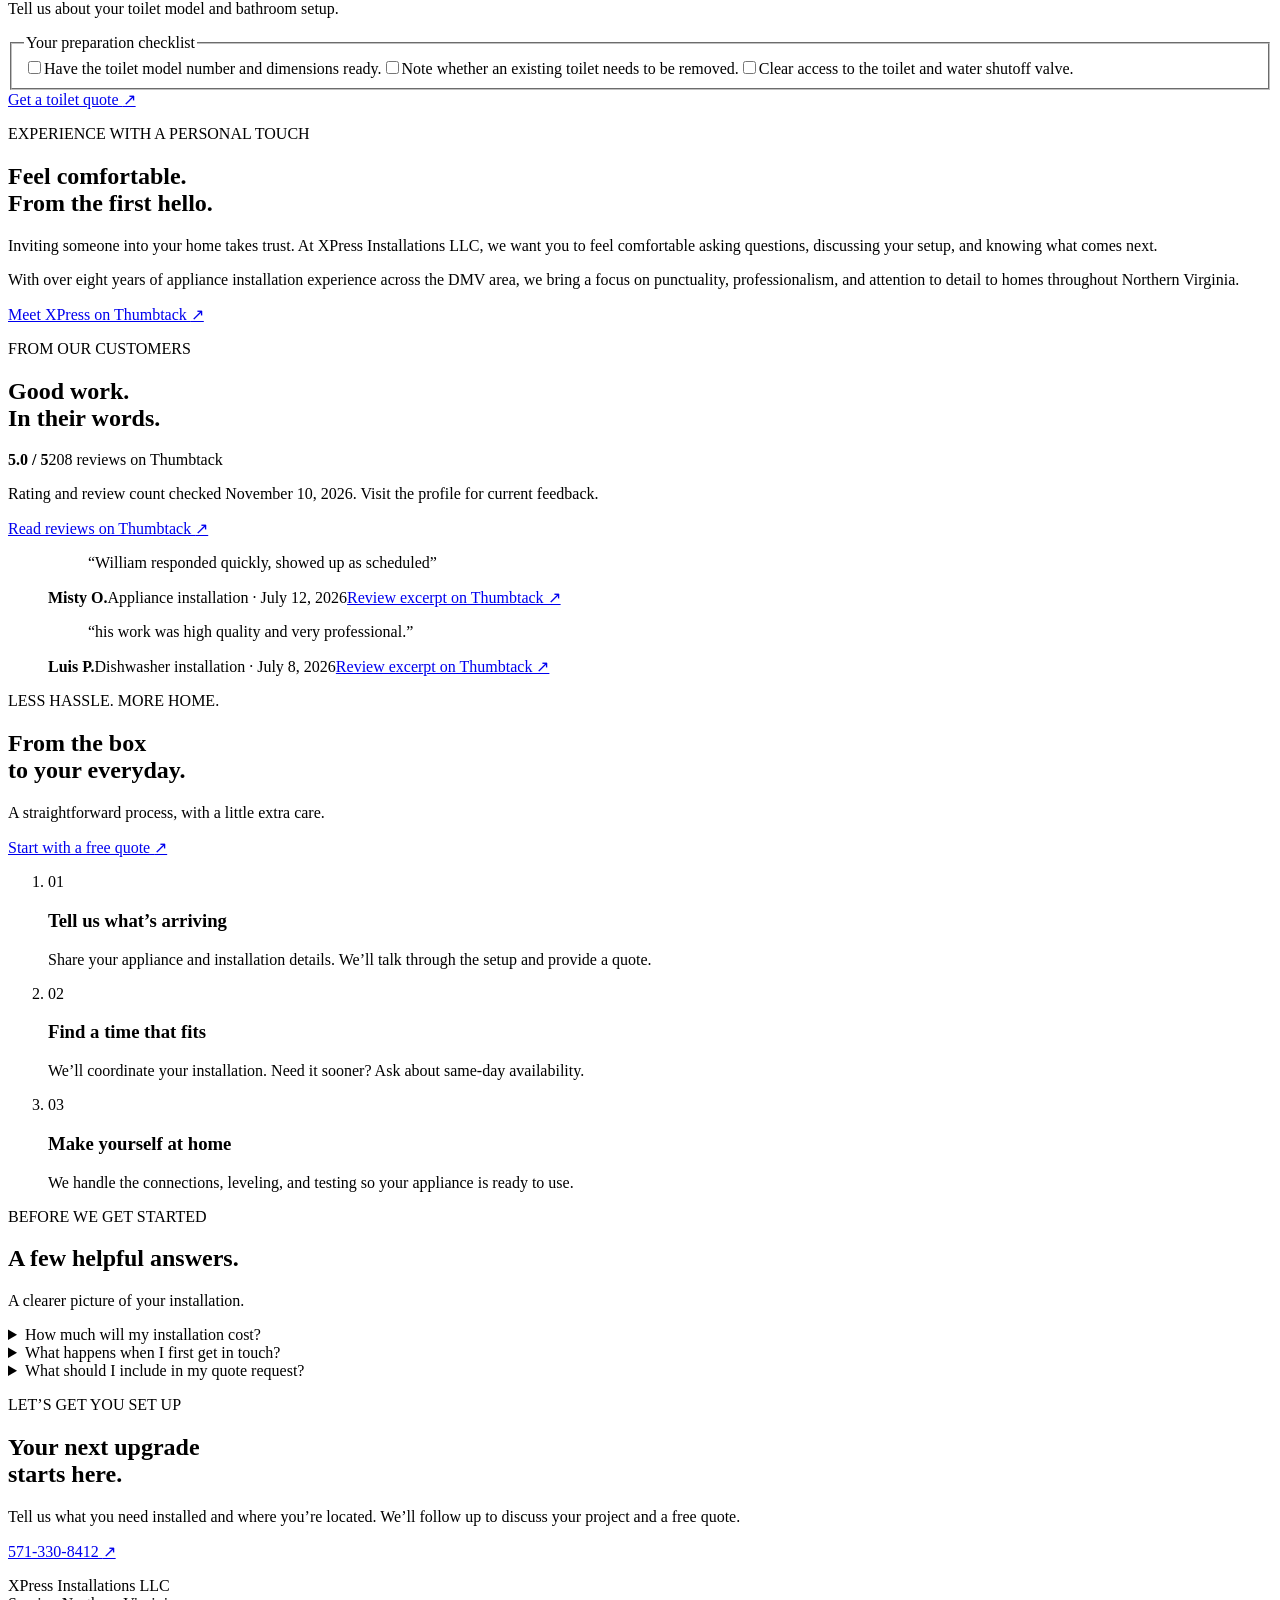
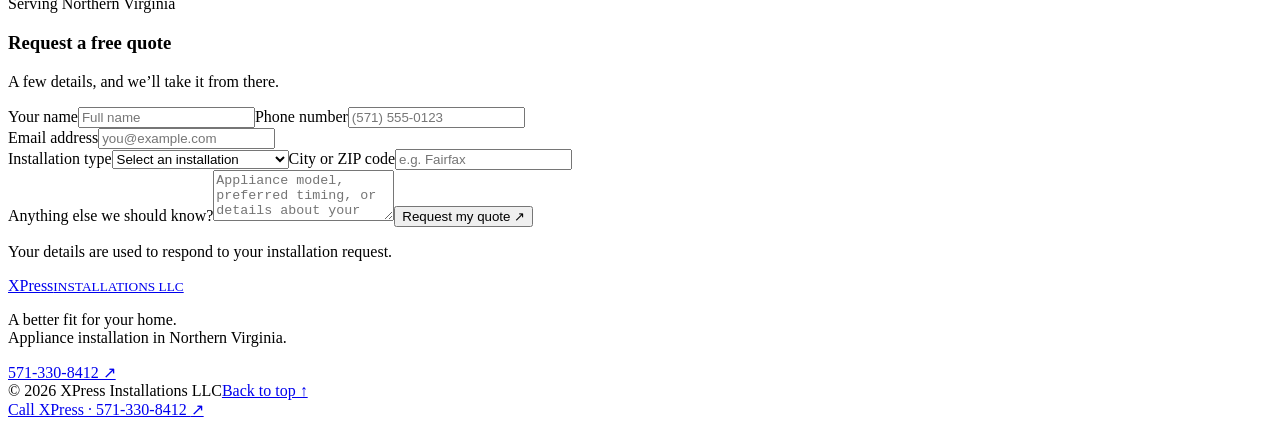
==== commit 8241e827: "Sharpen appliance installation homepage messaging" ====
--- a/public/index.html
+++ b/public/index.html
@@ -8,7 +8,7 @@
 <meta property="og:site_name" content="XPress Installations">
 <meta property="og:title" content="XPress Installations | A better fit for your home">
 <meta property="og:description" content="Appliance installation in Northern Virginia. From the first connection to the final test, get your home up and running with XPress Installations.">
-<meta name="theme-color" content="#163d36">
+<meta name="theme-color" content="#14243d">
 <link rel="stylesheet" href="/styles.css">
 <script src="/script.js" defer></script>
 </head>
@@ -22,7 +22,7 @@
 </header>
 <main id="main">
 <section class="hero wrap">
-<div class="hero-copy"><p class="eyebrow"><span></span> NORTHERN VIRGINIA’S APPLIANCE INSTALLERS</p><h1>A better fit.<br>A happier <em>home.</em></h1><p class="intro">New appliances should make life easier. We take care of the installation, so you can get back to enjoying your home.</p><div class="actions"><a class="button" href="#contact">Get a free quote <span aria-hidden="true">↗</span></a><a class="text-link" href="tel:5713308412">Call 571-330-8412</a></div><p class="availability"><span></span> Same-day service available. Call for availability.</p><a class="profile-proof" href="#customer-feedback"><strong>5.0 / 5 on Thumbtack</strong><span>208 reviews · Checked November 10, 2026</span></a></div>
+<div class="hero-copy"><p class="eyebrow"><span></span> NORTHERN VIRGINIA’S APPLIANCE INSTALLERS</p><h1>Appliance installs.<br>Done <em>right.</em></h1><p class="intro">Professional appliance installation across Northern Virginia. From dishwashers and laundry to refrigerators, ovens, and more, we make the final connection feel effortless.</p><div class="actions"><a class="button" href="#contact">Get a free quote <span aria-hidden="true">↗</span></a><a class="text-link" href="tel:5713308412">Call 571-330-8412</a></div><p class="availability"><span></span> Same-day service available. Call for availability.</p><a class="profile-proof" href="#customer-feedback"><strong>5.0 / 5 on Thumbtack</strong><span>Read customer feedback and recent reviews</span></a></div>
 <div class="hero-art"><div class="art-label">MADE FOR EVERYDAY LIVING</div><svg viewBox="0 0 600 540" role="img" aria-labelledby="kitchen-title"><title id="kitchen-title">Illustration of a thoughtfully fitted kitchen with a dishwasher, oven, and refrigerator</title><defs><linearGradient id="wall" x2="0" y2="1"><stop stop-color="#e2e8d9"/><stop offset="1" stop-color="#f0eee1"/></linearGradient><linearGradient id="steel"><stop stop-color="#cbd0c9"/><stop offset=".5" stop-color="#e7e9e2"/><stop offset="1" stop-color="#b6c0b7"/></linearGradient><pattern id="tiles" width="70" height="37" patternUnits="userSpaceOnUse"><path d="M0 0H70V37H0Z" fill="none" stroke="#c7cdbd" stroke-width="1"/></pattern></defs><rect width="600" height="540" fill="url(#wall)"/><circle cx="475" cy="96" r="150" fill="#d5decb"/><path d="M0 442L600 400V540H0" fill="#c6bba2"/><path d="M0 470L600 427M0 512L600 464M130 434L72 540M300 423L300 540M455 411L530 540" stroke="#b2a78e" fill="none"/><path d="M20 177H419V306H20Z" fill="url(#tiles)"/><rect x="44" y="71" width="176" height="105" rx="3" fill="#567568"/><path d="M132 72V175" stroke="#345648"/><path d="M116 117V142M148 117V142" stroke="#d8d5bd" stroke-width="4" stroke-linecap="round"/><rect x="246" y="111" width="145" height="9" fill="#8d7c5f"/><path d="M266 111V91M276 111V78M288 111V85" stroke="#6d8159" stroke-width="8"/><path d="M253 89H299L291 111H260Z" fill="#b9704d"/><rect x="328" y="84" width="36" height="27" rx="5" fill="#eae6d4"/><path d="M365 90C384 85 384 106 364 102" stroke="#eae6d4" stroke-width="6" fill="none"/><rect x="20" y="299" width="399" height="143" fill="#507063"/><path d="M24 299H419V311H24Z" fill="#efe9d7"/><rect x="40" y="316" width="122" height="123" rx="2" fill="url(#steel)"/><path d="M43 339H159M63 326H138" stroke="#7b8880" stroke-width="3"/><circle cx="148" cy="328" r="2" fill="#52745c"/><rect x="179" y="316" width="125" height="123" rx="2" fill="#c6c9bd"/><rect x="191" y="349" width="102" height="75" rx="4" fill="#283b34"/><rect x="201" y="359" width="82" height="52" rx="2" fill="#3c4b40"/><path d="M194 346H289" stroke="#f2eedf" stroke-width="4"/><g fill="#4a554b"><circle cx="194" cy="329" r="5"/><circle cx="215" cy="329" r="5"/><circle cx="268" cy="329" r="5"/><circle cx="289" cy="329" r="5"/></g><path d="M183 299H302" stroke="#253d31" stroke-width="5"/><path d="M322 314V438M401 314V438" stroke="#345648"/><path d="M337 328H383" stroke="#c9c8ad" stroke-width="4" stroke-linecap="round"/><path d="M336 298V271Q336 249 356 249Q371 249 371 265" stroke="#879488" stroke-width="6" fill="none"/><ellipse cx="355" cy="300" rx="32" ry="4" fill="#8f9d90"/><rect x="420" y="160" width="144" height="277" rx="8" fill="url(#steel)"/><path d="M421 267H564" stroke="#8c9a90" stroke-width="3"/><path d="M438 200V242M438 288V348" stroke="#6c8073" stroke-width="5" stroke-linecap="round"/><path d="M453 160V129H527V160" fill="#d1bc91"/><path d="M461 129Q454 93 482 102Q484 69 503 89Q526 95 516 129" fill="#658059"/><path d="M70 298V277H109V298" fill="#b46d4e"/><path d="M88 278V238M87 259Q55 258 62 239Q85 235 88 259M89 249Q116 247 111 229Q91 225 89 249" fill="#65805a" stroke="#65805a" stroke-width="3"/></svg><div class="kitchen-pins" aria-label="Explore kitchen appliances"><a class="kitchen-pin pin-dishwasher" href="#installation-guide" data-guide="Dishwasher" aria-label="Explore dishwasher installation"><span aria-hidden="true">+</span><span class="pin-label">Dishwasher</span></a><a class="kitchen-pin pin-oven" href="#installation-guide" data-guide="Oven &amp; range" aria-label="Explore oven and range installation"><span aria-hidden="true">+</span><span class="pin-label">Oven &amp; range</span></a><a class="kitchen-pin pin-fridge" href="#installation-guide" data-guide="Refrigerator" aria-label="Explore refrigerator installation"><span aria-hidden="true">+</span><span class="pin-label">Refrigerator</span></a></div><div class="art-note"><span class="check" aria-hidden="true">✓</span><div>Connected. Checked. Ready.<small>Care in every connection.</small></div></div><div class="art-caption"><span>THE FINISHING TOUCH TO YOUR HOME</span><span>EXPLORE YOUR SETUP ↓</span></div></div>
 </section>
 <div class="service-strip"><div class="wrap"><span>Careful installation</span><span>Water line connections</span><span>Leveling & setup</span><span>Final performance checks</span></div></div>
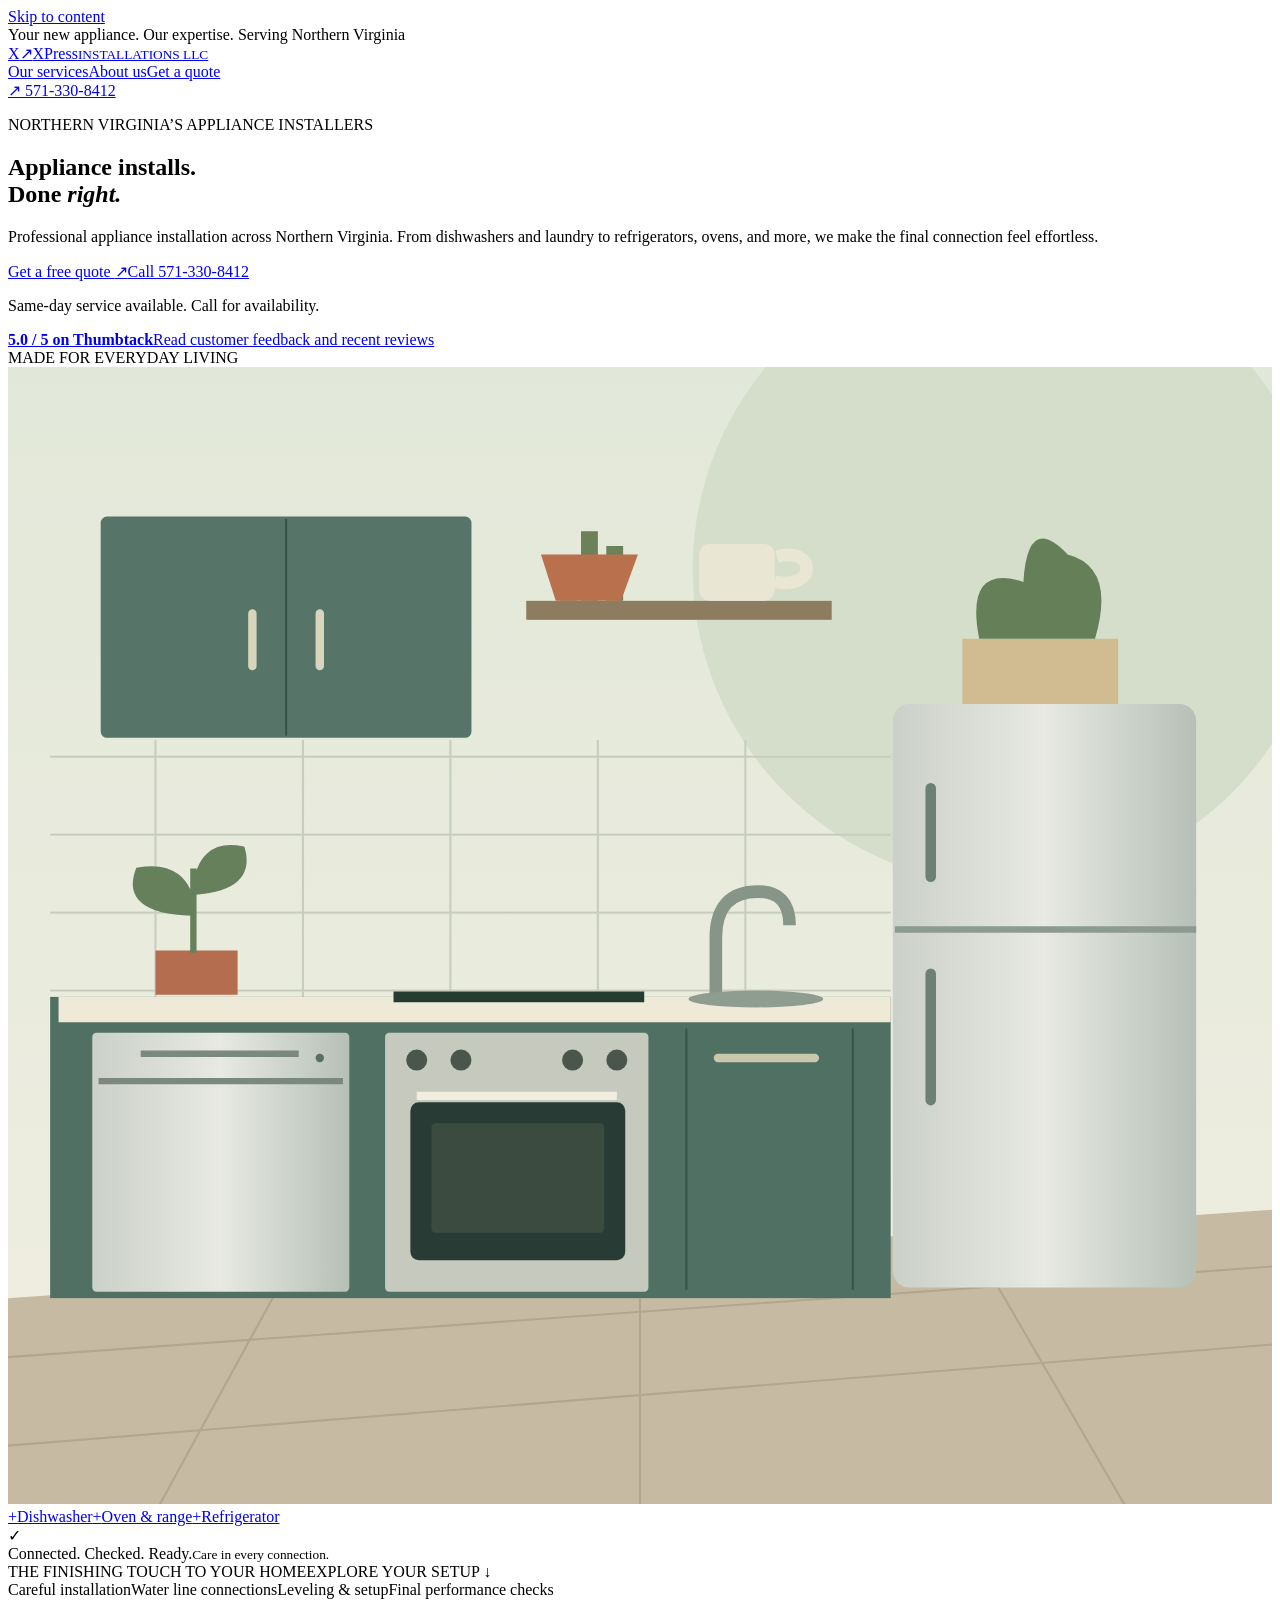
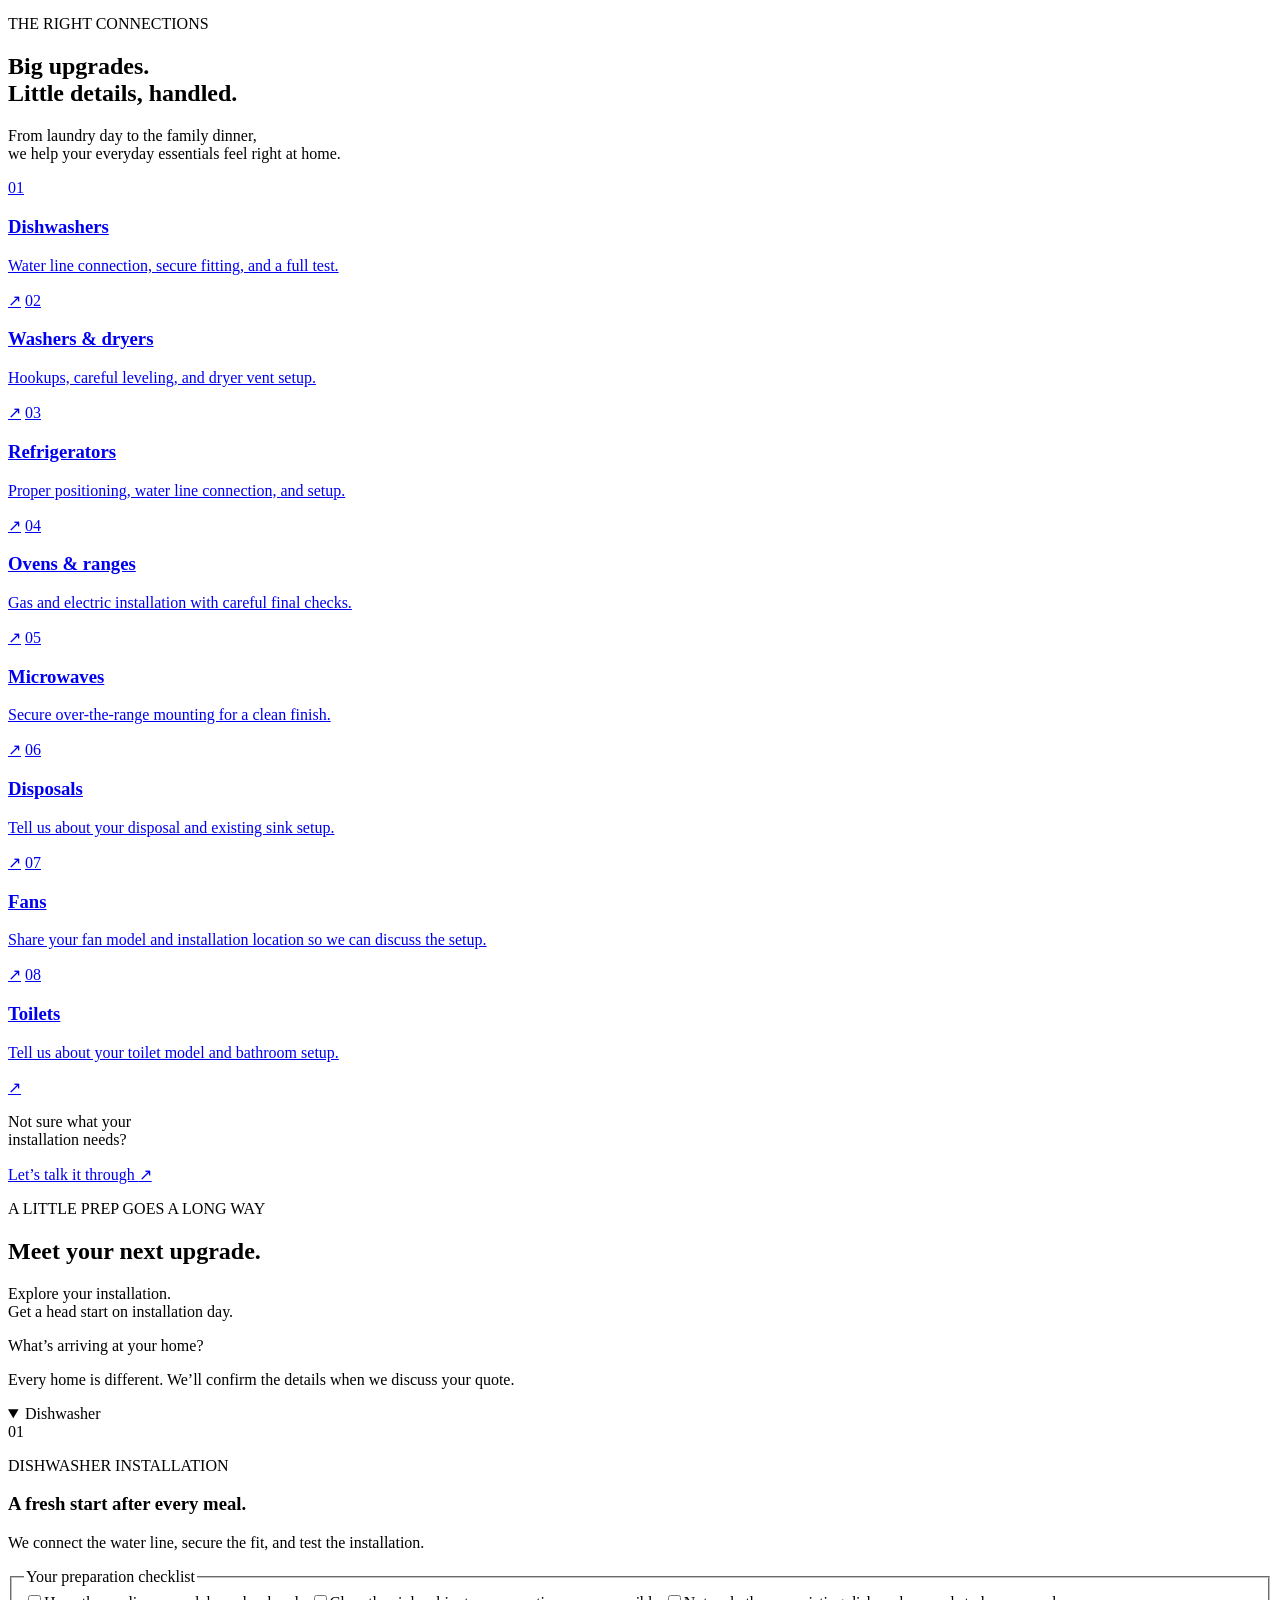
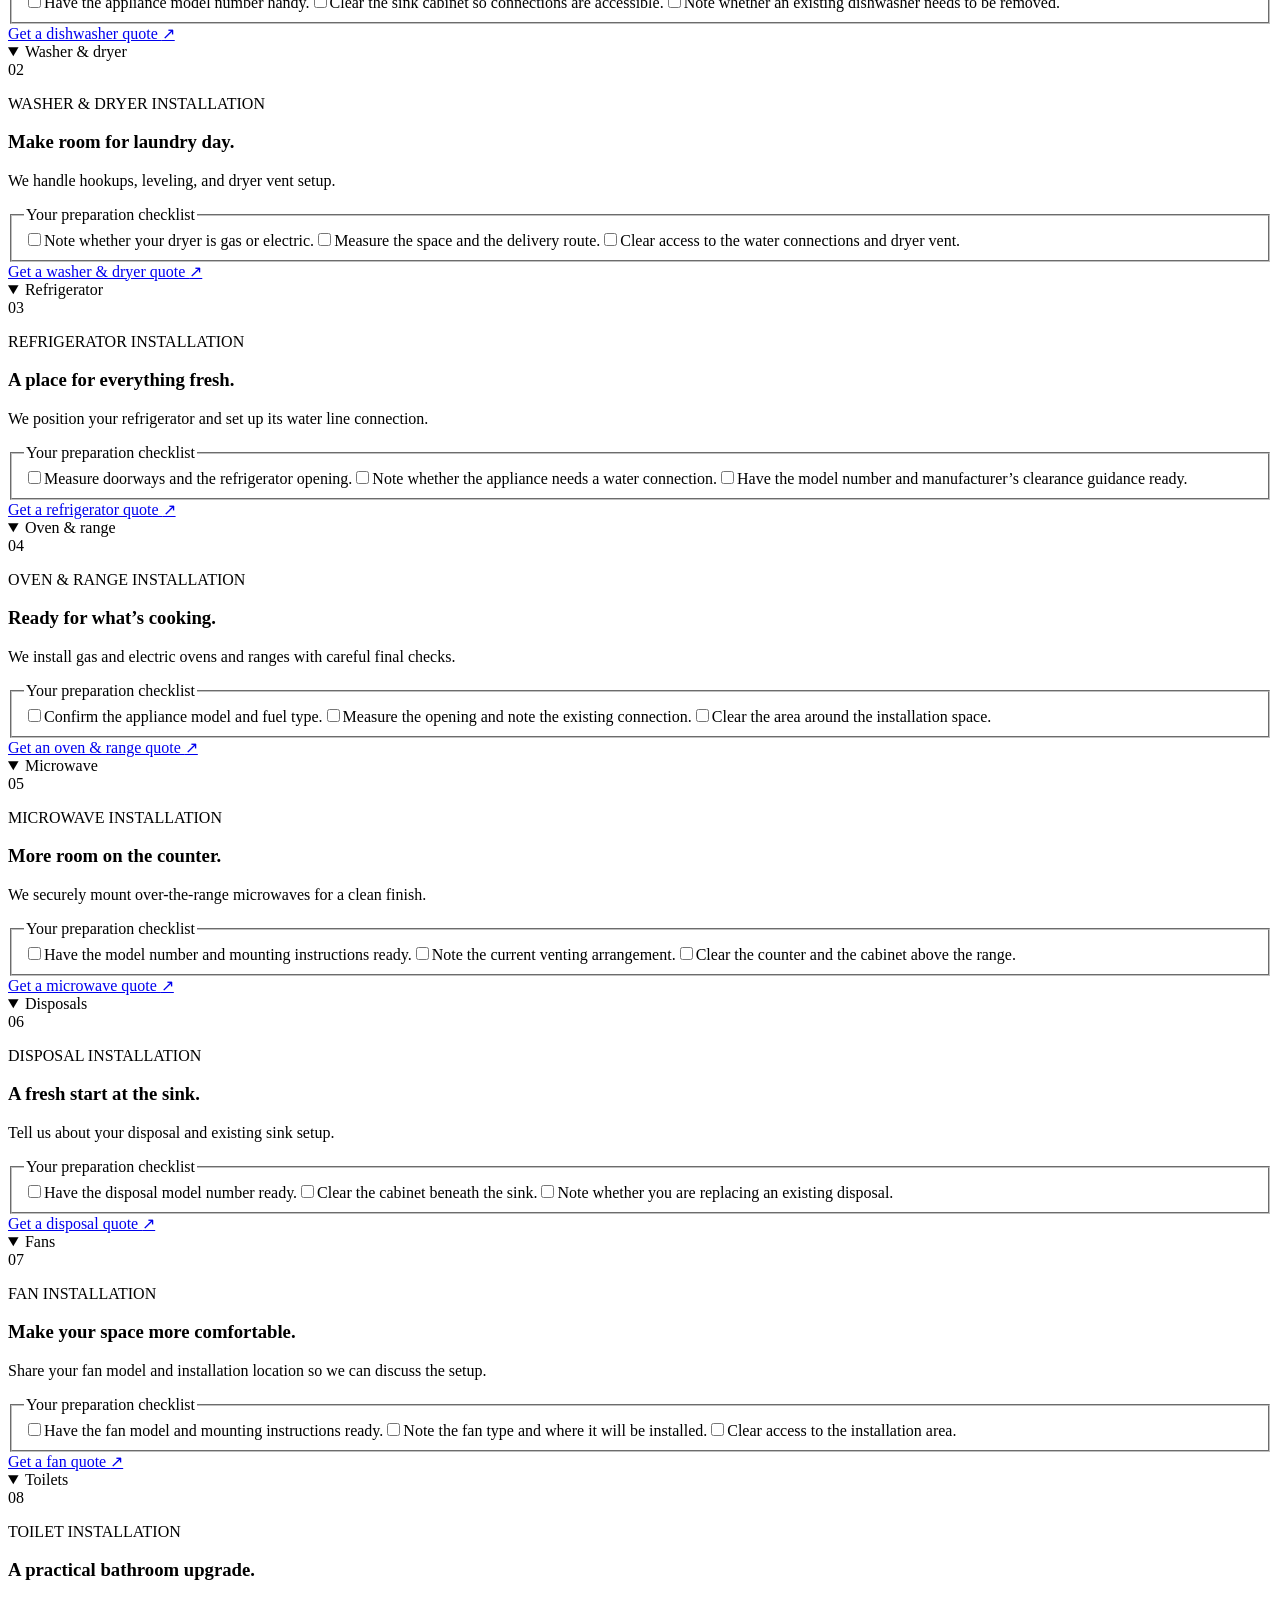
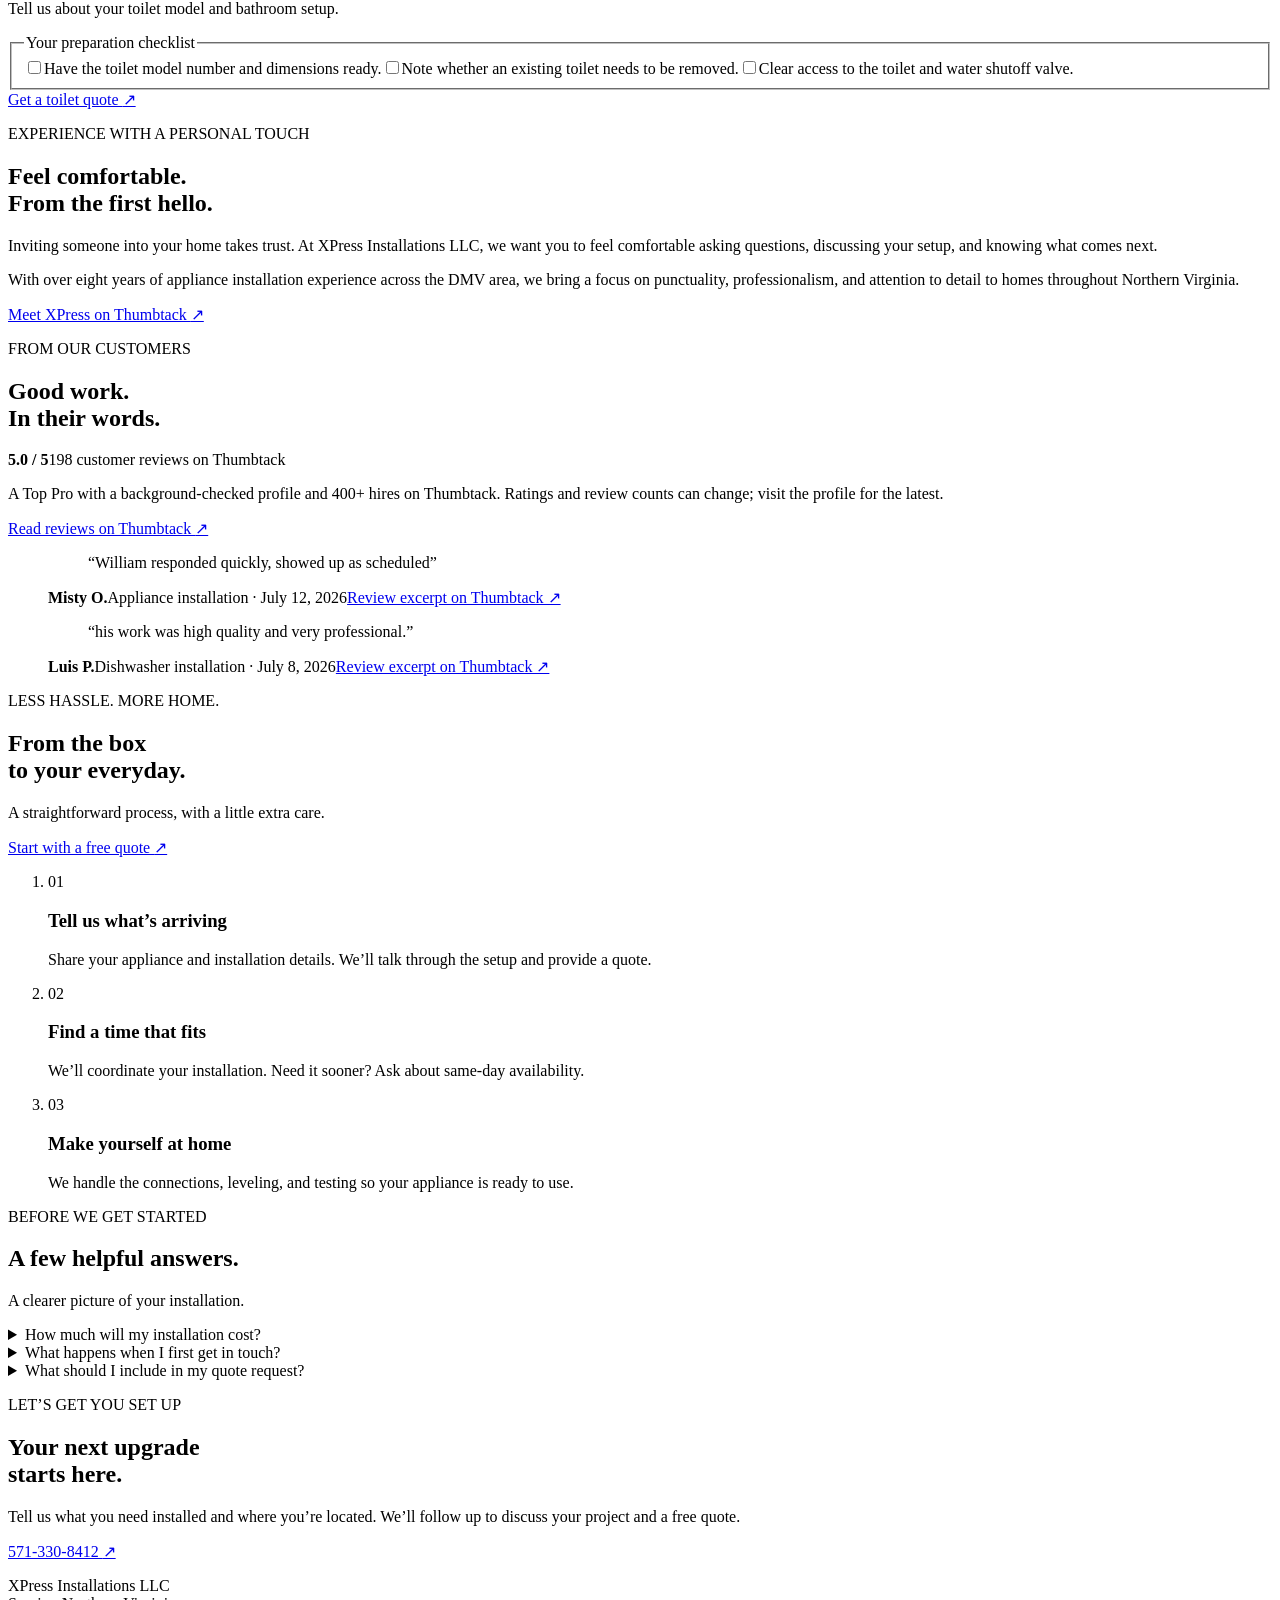
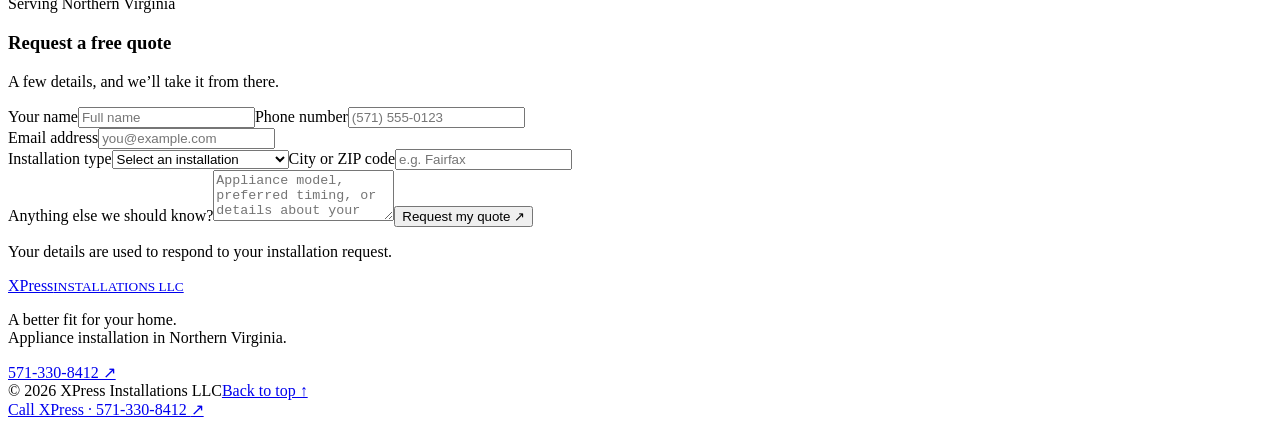
==== commit 3b8473d0: "Refresh customer reviews and trust details" ====
--- a/public/index.html
+++ b/public/index.html
@@ -42,7 +42,7 @@
 <section class="section wrap installation-guide" id="installation-guide" aria-labelledby="guide-heading">
 <div class="section-heading"><div><p class="eyebrow">A LITTLE PREP GOES A LONG WAY</p><h2 id="guide-heading">Meet your next upgrade.</h2></div><p>Explore your installation.<br>Get a head start on installation day.</p></div>
 <div class="guide-layout"><div class="guide-menu"><p class="guide-instruction">What’s arriving at your home?</p><div class="guide-choices" hidden aria-label="Choose an installation"></div><p class="guide-footnote">Every home is different. We’ll confirm the details when we discuss your quote.</p></div><div class="guide-panels">
-<details class="guide-panel" data-appliance="Dishwasher" open><summary>Dishwasher</summary><div class="guide-panel-body"><span class="guide-number" aria-hidden="true">01</span><p class="eyebrow">DISHWASHER INSTALLATION</p><h3>A fresh start after every meal.</h3><p>We connect the water line, secure the fit, and test the installation.</p><fieldset class="prep-list"><legend>Your preparation checklist</legend><label><input type="checkbox"><span>Have the appliance model number handy.</span></label><label><input type="checkbox"><span>Clear the sink cabinet so connections are accessible.</span></label><label><input type="checkbox"><span>Note whether an existing dishwasher needs to be removed.</span></label></fieldset><p class="prep-progress" hidden role="status" aria-live="polite">0 of 3 preparation steps checked</p><a class="button" href="#contact" data-service="Dishwasher">Get a dishwasher quote <span aria-hidden="true">↗</span></a></div></details><details class="guide-panel" data-appliance="Washer &amp; dryer" open><summary>Washer &amp; dryer</summary><div class="guide-panel-body"><span class="guide-number" aria-hidden="true">02</span><p class="eyebrow">WASHER &amp; DRYER INSTALLATION</p><h3>Make room for laundry day.</h3><p>We handle hookups, leveling, and dryer vent setup.</p><fieldset class="prep-list"><legend>Your preparation checklist</legend><label><input type="checkbox"><span>Note whether your dryer is gas or electric.</span></label><label><input type="checkbox"><span>Measure the space and the delivery route.</span></label><label><input type="checkbox"><span>Clear access to the water connections and dryer vent.</span></label></fieldset><p class="prep-progress" hidden role="status" aria-live="polite">0 of 3 preparation steps checked</p><a class="button" href="#contact" data-service="Washer &amp; dryer">Get a washer &amp; dryer quote <span aria-hidden="true">↗</span></a></div></details><details class="guide-panel" data-appliance="Refrigerator" open><summary>Refrigerator</summary><div class="guide-panel-body"><span class="guide-number" aria-hidden="true">03</span><p class="eyebrow">REFRIGERATOR INSTALLATION</p><h3>A place for everything fresh.</h3><p>We position your refrigerator and set up its water line connection.</p><fieldset class="prep-list"><legend>Your preparation checklist</legend><label><input type="checkbox"><span>Measure doorways and the refrigerator opening.</span></label><label><input type="checkbox"><span>Note whether the appliance needs a water connection.</span></label><label><input type="checkbox"><span>Have the model number and manufacturer’s clearance guidance ready.</span></label></fieldset><p class="prep-progress" hidden role="status" aria-live="polite">0 of 3 preparation steps checked</p><a class="button" href="#contact" data-service="Refrigerator">Get a refrigerator quote <span aria-hidden="true">↗</span></a></div></details><details class="guide-panel" data-appliance="Oven &amp; range" open><summary>Oven &amp; range</summary><div class="guide-panel-body"><span class="guide-number" aria-hidden="true">04</span><p class="eyebrow">OVEN &amp; RANGE INSTALLATION</p><h3>Ready for what’s cooking.</h3><p>We install gas and electric ovens and ranges with careful final checks.</p><fieldset class="prep-list"><legend>Your preparation checklist</legend><label><input type="checkbox"><span>Confirm the appliance model and fuel type.</span></label><label><input type="checkbox"><span>Measure the opening and note the existing connection.</span></label><label><input type="checkbox"><span>Clear the area around the installation space.</span></label></fieldset><p class="prep-progress" hidden role="status" aria-live="polite">0 of 3 preparation steps checked</p><a class="button" href="#contact" data-service="Oven &amp; range">Get a oven &amp; range quote <span aria-hidden="true">↗</span></a></div></details><details class="guide-panel" data-appliance="Microwave" open><summary>Microwave</summary><div class="guide-panel-body"><span class="guide-number" aria-hidden="true">05</span><p class="eyebrow">MICROWAVE INSTALLATION</p><h3>More room on the counter.</h3><p>We securely mount over-the-range microwaves for a clean finish.</p><fieldset class="prep-list"><legend>Your preparation checklist</legend><label><input type="checkbox"><span>Have the model number and mounting instructions ready.</span></label><label><input type="checkbox"><span>Note the current venting arrangement.</span></label><label><input type="checkbox"><span>Clear the counter and the cabinet above the range.</span></label></fieldset><p class="prep-progress" hidden role="status" aria-live="polite">0 of 3 preparation steps checked</p><a class="button" href="#contact" data-service="Microwave">Get a microwave quote <span aria-hidden="true">↗</span></a></div></details>
+<details class="guide-panel" data-appliance="Dishwasher" open><summary>Dishwasher</summary><div class="guide-panel-body"><span class="guide-number" aria-hidden="true">01</span><p class="eyebrow">DISHWASHER INSTALLATION</p><h3>A fresh start after every meal.</h3><p>We connect the water line, secure the fit, and test the installation.</p><fieldset class="prep-list"><legend>Your preparation checklist</legend><label><input type="checkbox"><span>Have the appliance model number handy.</span></label><label><input type="checkbox"><span>Clear the sink cabinet so connections are accessible.</span></label><label><input type="checkbox"><span>Note whether an existing dishwasher needs to be removed.</span></label></fieldset><p class="prep-progress" hidden role="status" aria-live="polite">0 of 3 preparation steps checked</p><a class="button" href="#contact" data-service="Dishwasher">Get a dishwasher quote <span aria-hidden="true">↗</span></a></div></details><details class="guide-panel" data-appliance="Washer &amp; dryer" open><summary>Washer &amp; dryer</summary><div class="guide-panel-body"><span class="guide-number" aria-hidden="true">02</span><p class="eyebrow">WASHER &amp; DRYER INSTALLATION</p><h3>Make room for laundry day.</h3><p>We handle hookups, leveling, and dryer vent setup.</p><fieldset class="prep-list"><legend>Your preparation checklist</legend><label><input type="checkbox"><span>Note whether your dryer is gas or electric.</span></label><label><input type="checkbox"><span>Measure the space and the delivery route.</span></label><label><input type="checkbox"><span>Clear access to the water connections and dryer vent.</span></label></fieldset><p class="prep-progress" hidden role="status" aria-live="polite">0 of 3 preparation steps checked</p><a class="button" href="#contact" data-service="Washer &amp; dryer">Get a washer &amp; dryer quote <span aria-hidden="true">↗</span></a></div></details><details class="guide-panel" data-appliance="Refrigerator" open><summary>Refrigerator</summary><div class="guide-panel-body"><span class="guide-number" aria-hidden="true">03</span><p class="eyebrow">REFRIGERATOR INSTALLATION</p><h3>A place for everything fresh.</h3><p>We position your refrigerator and set up its water line connection.</p><fieldset class="prep-list"><legend>Your preparation checklist</legend><label><input type="checkbox"><span>Measure doorways and the refrigerator opening.</span></label><label><input type="checkbox"><span>Note whether the appliance needs a water connection.</span></label><label><input type="checkbox"><span>Have the model number and manufacturer’s clearance guidance ready.</span></label></fieldset><p class="prep-progress" hidden role="status" aria-live="polite">0 of 3 preparation steps checked</p><a class="button" href="#contact" data-service="Refrigerator">Get a refrigerator quote <span aria-hidden="true">↗</span></a></div></details><details class="guide-panel" data-appliance="Oven &amp; range" open><summary>Oven &amp; range</summary><div class="guide-panel-body"><span class="guide-number" aria-hidden="true">04</span><p class="eyebrow">OVEN &amp; RANGE INSTALLATION</p><h3>Ready for what’s cooking.</h3><p>We install gas and electric ovens and ranges with careful final checks.</p><fieldset class="prep-list"><legend>Your preparation checklist</legend><label><input type="checkbox"><span>Confirm the appliance model and fuel type.</span></label><label><input type="checkbox"><span>Measure the opening and note the existing connection.</span></label><label><input type="checkbox"><span>Clear the area around the installation space.</span></label></fieldset><p class="prep-progress" hidden role="status" aria-live="polite">0 of 3 preparation steps checked</p><a class="button" href="#contact" data-service="Oven &amp; range">Get an oven &amp; range quote <span aria-hidden="true">↗</span></a></div></details><details class="guide-panel" data-appliance="Microwave" open><summary>Microwave</summary><div class="guide-panel-body"><span class="guide-number" aria-hidden="true">05</span><p class="eyebrow">MICROWAVE INSTALLATION</p><h3>More room on the counter.</h3><p>We securely mount over-the-range microwaves for a clean finish.</p><fieldset class="prep-list"><legend>Your preparation checklist</legend><label><input type="checkbox"><span>Have the model number and mounting instructions ready.</span></label><label><input type="checkbox"><span>Note the current venting arrangement.</span></label><label><input type="checkbox"><span>Clear the counter and the cabinet above the range.</span></label></fieldset><p class="prep-progress" hidden role="status" aria-live="polite">0 of 3 preparation steps checked</p><a class="button" href="#contact" data-service="Microwave">Get a microwave quote <span aria-hidden="true">↗</span></a></div></details>
 <details class="guide-panel" data-appliance="Disposal" open><summary>Disposals</summary><div class="guide-panel-body"><span class="guide-number" aria-hidden="true">06</span><p class="eyebrow">DISPOSAL INSTALLATION</p><h3>A fresh start at the sink.</h3><p>Tell us about your disposal and existing sink setup.</p><fieldset class="prep-list"><legend>Your preparation checklist</legend><label><input type="checkbox"><span>Have the disposal model number ready.</span></label><label><input type="checkbox"><span>Clear the cabinet beneath the sink.</span></label><label><input type="checkbox"><span>Note whether you are replacing an existing disposal.</span></label></fieldset><p class="prep-progress" hidden role="status" aria-live="polite">0 of 3 preparation steps checked</p><a class="button" href="#contact" data-service="Disposal">Get a disposal quote <span aria-hidden="true">↗</span></a></div></details>
 <details class="guide-panel" data-appliance="Fan" open><summary>Fans</summary><div class="guide-panel-body"><span class="guide-number" aria-hidden="true">07</span><p class="eyebrow">FAN INSTALLATION</p><h3>Make your space more comfortable.</h3><p>Share your fan model and installation location so we can discuss the setup.</p><fieldset class="prep-list"><legend>Your preparation checklist</legend><label><input type="checkbox"><span>Have the fan model and mounting instructions ready.</span></label><label><input type="checkbox"><span>Note the fan type and where it will be installed.</span></label><label><input type="checkbox"><span>Clear access to the installation area.</span></label></fieldset><p class="prep-progress" hidden role="status" aria-live="polite">0 of 3 preparation steps checked</p><a class="button" href="#contact" data-service="Fan">Get a fan quote <span aria-hidden="true">↗</span></a></div></details>
 <details class="guide-panel" data-appliance="Toilet" open><summary>Toilets</summary><div class="guide-panel-body"><span class="guide-number" aria-hidden="true">08</span><p class="eyebrow">TOILET INSTALLATION</p><h3>A practical bathroom upgrade.</h3><p>Tell us about your toilet model and bathroom setup.</p><fieldset class="prep-list"><legend>Your preparation checklist</legend><label><input type="checkbox"><span>Have the toilet model number and dimensions ready.</span></label><label><input type="checkbox"><span>Note whether an existing toilet needs to be removed.</span></label><label><input type="checkbox"><span>Clear access to the toilet and water shutoff valve.</span></label></fieldset><p class="prep-progress" hidden role="status" aria-live="polite">0 of 3 preparation steps checked</p><a class="button" href="#contact" data-service="Toilet">Get a toilet quote <span aria-hidden="true">↗</span></a></div></details></div></div></section>
@@ -51,7 +51,7 @@
 <div class="about-copy"><p>Inviting someone into your home takes trust. At XPress Installations LLC, we want you to feel comfortable asking questions, discussing your setup, and knowing what comes next.</p><p>With over eight years of appliance installation experience across the DMV area, we bring a focus on punctuality, professionalism, and attention to detail to homes throughout Northern Virginia.</p><a class="text-link" href="https://www.thumbtack.com/va/woodbridge/appliance-install-and-repair/xpress-installations-llc/service/545951459446448133">Meet XPress on Thumbtack <span aria-hidden="true">↗</span></a></div>
 </section>
 <section class="customer-feedback" id="customer-feedback" aria-labelledby="feedback-heading"><div class="wrap feedback-layout">
-<div class="feedback-intro"><p class="eyebrow">FROM OUR CUSTOMERS</p><h2 id="feedback-heading">Good work.<br>In their words.</h2><p class="review-rating"><strong>5.0 <span>/ 5</span></strong>208 reviews on Thumbtack</p><p class="review-source">Rating and review count checked November 10, 2026. Visit the profile for current feedback.</p><a class="text-link" href="https://www.thumbtack.com/va/woodbridge/appliance-install-and-repair/xpress-installations-llc/service/545951459446448133">Read reviews on Thumbtack <span aria-hidden="true">↗</span></a></div>
+<div class="feedback-intro"><p class="eyebrow">FROM OUR CUSTOMERS</p><h2 id="feedback-heading">Good work.<br>In their words.</h2><p class="review-rating"><strong>5.0 <span>/ 5</span></strong>198 customer reviews on Thumbtack</p><p class="review-source">A Top Pro with a background-checked profile and 400+ hires on Thumbtack. Ratings and review counts can change; visit the profile for the latest.</p><a class="text-link" href="https://www.thumbtack.com/va/woodbridge/appliance-install-and-repair/xpress-installations-llc/service/545951459446448133">Read reviews on Thumbtack <span aria-hidden="true">↗</span></a></div>
 <div class="review-quotes"><figure><blockquote><p>“William responded quickly, showed up as scheduled”</p></blockquote><figcaption><strong>Misty O.</strong><span>Appliance installation · July 12, 2026</span><a href="https://www.thumbtack.com/va/woodbridge/appliance-install-and-repair/xpress-installations-llc/service/545951459446448133">Review excerpt on Thumbtack ↗</a></figcaption></figure><figure><blockquote><p>“his work was high quality and very professional.”</p></blockquote><figcaption><strong>Luis P.</strong><span>Dishwasher installation · July 8, 2026</span><a href="https://www.thumbtack.com/va/woodbridge/appliance-install-and-repair/xpress-installations-llc/service/545951459446448133">Review excerpt on Thumbtack ↗</a></figcaption></figure></div>
 </div></section>
 <section class="approach" id="approach"><div class="wrap approach-grid"><div><p class="eyebrow">LESS HASSLE. MORE HOME.</p><h2>From the box<br>to your everyday.</h2><p>A straightforward process, with a little extra care.</p><a class="text-link" href="#contact">Start with a free quote <span>↗</span></a></div><ol class="steps"><li><span>01</span><div><h3>Tell us what’s arriving</h3><p>Share your appliance and installation details. We’ll talk through the setup and provide a quote.</p></div></li><li><span>02</span><div><h3>Find a time that fits</h3><p>We’ll coordinate your installation. Need it sooner? Ask about same-day availability.</p></div></li><li><span>03</span><div><h3>Make yourself at home</h3><p>We handle the connections, leveling, and testing so your appliance is ready to use.</p></div></li></ol></div></section>
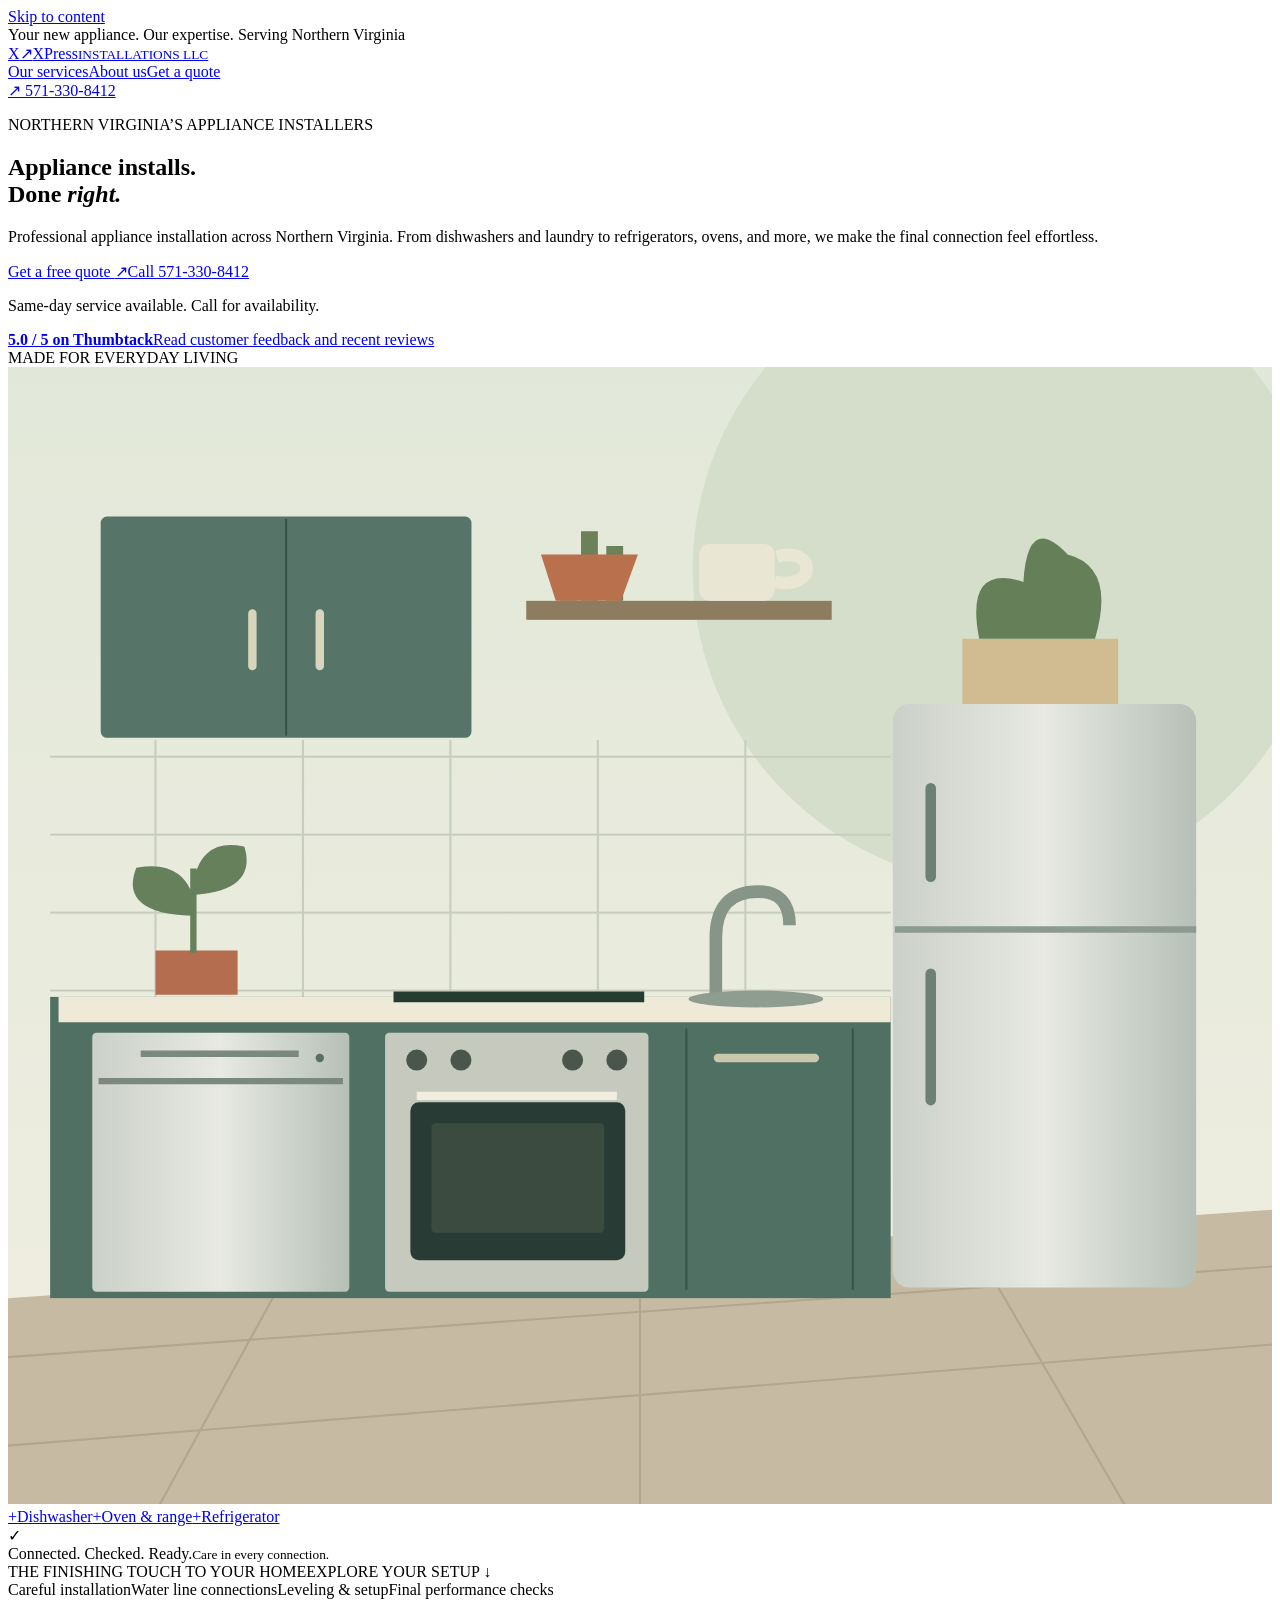
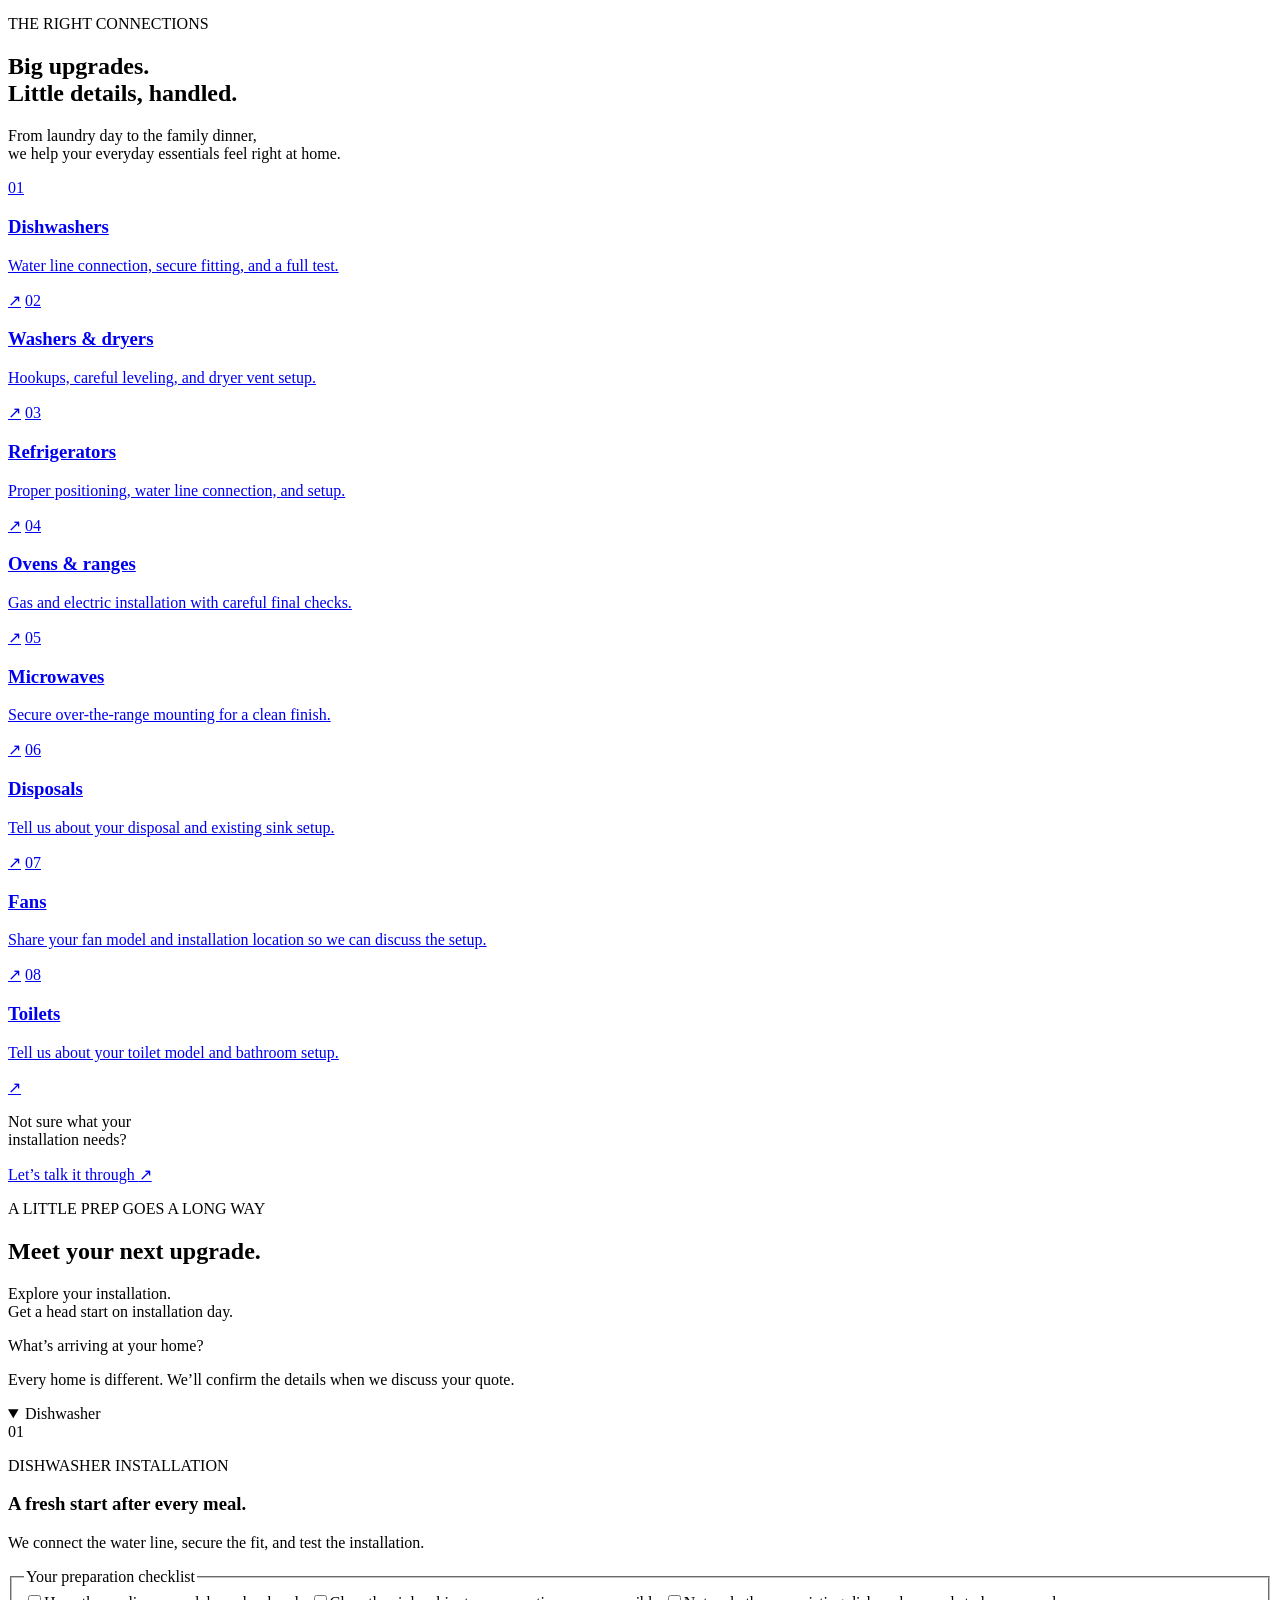
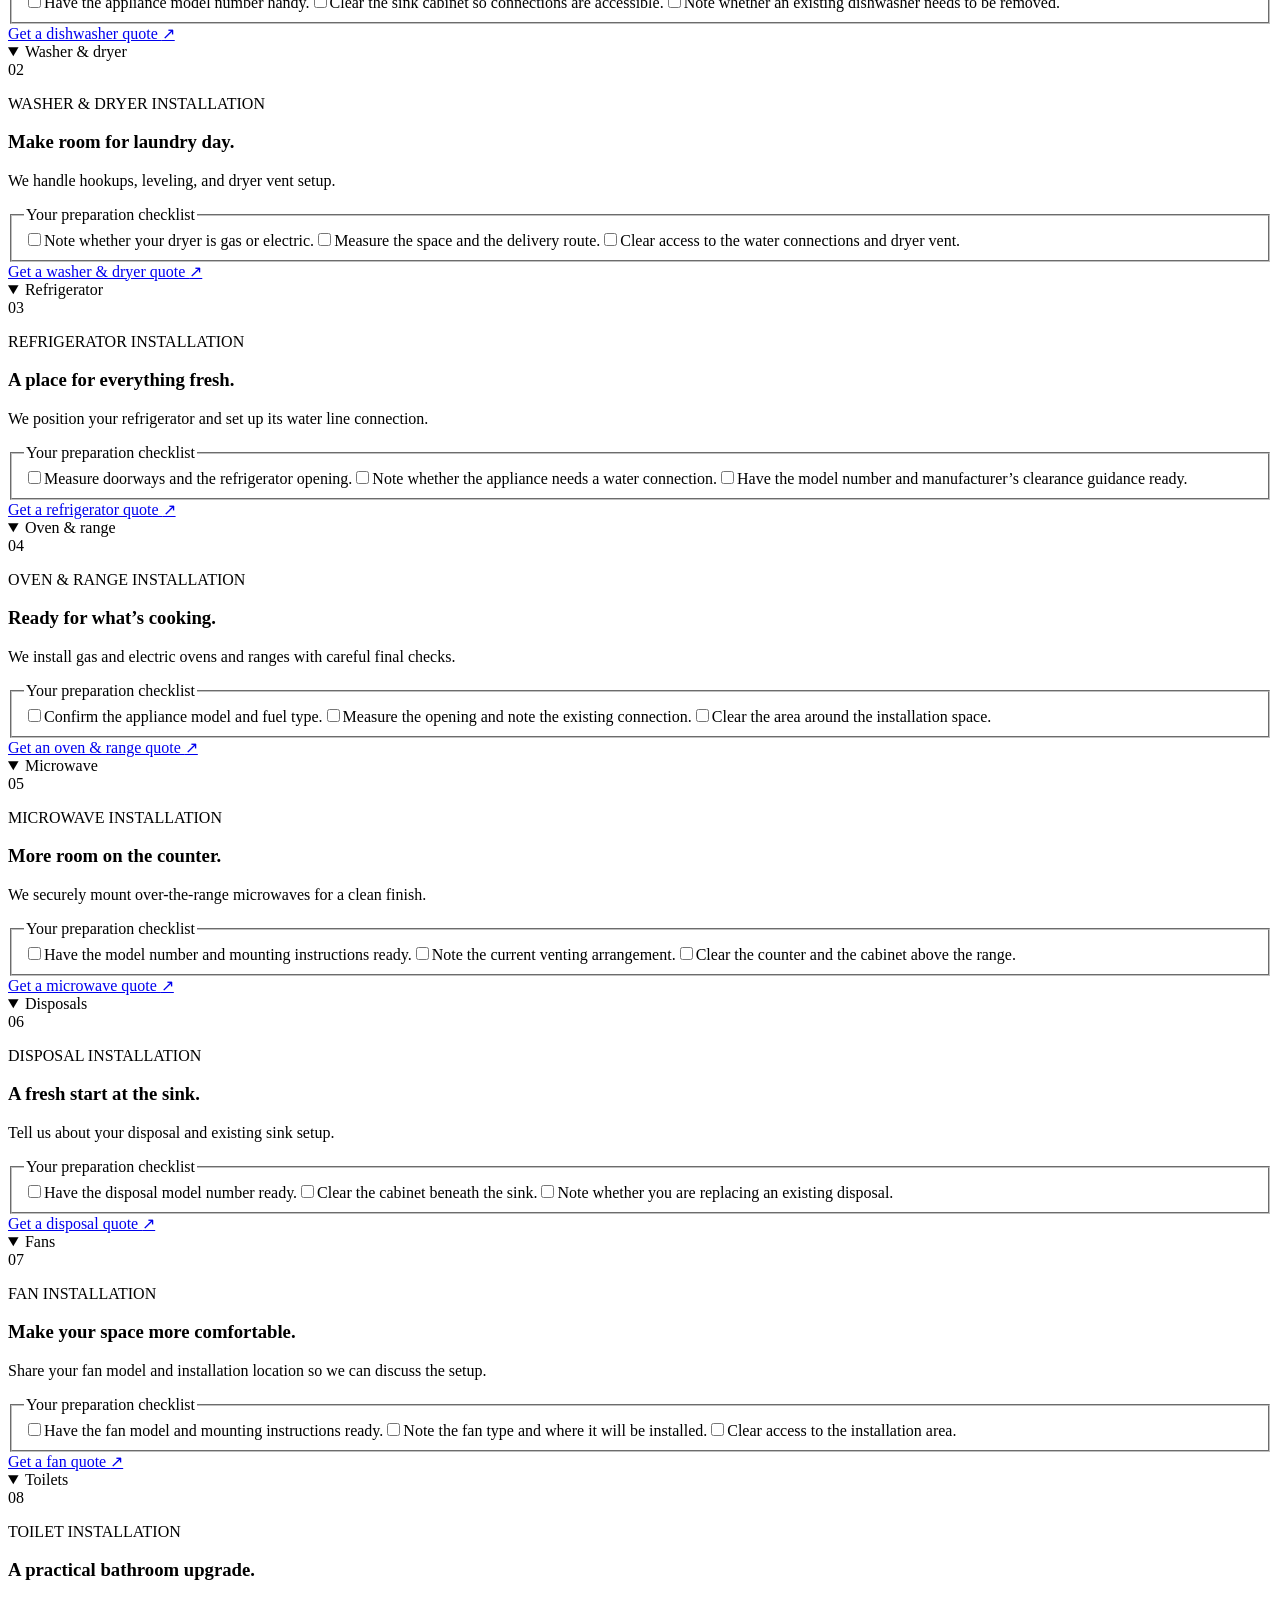
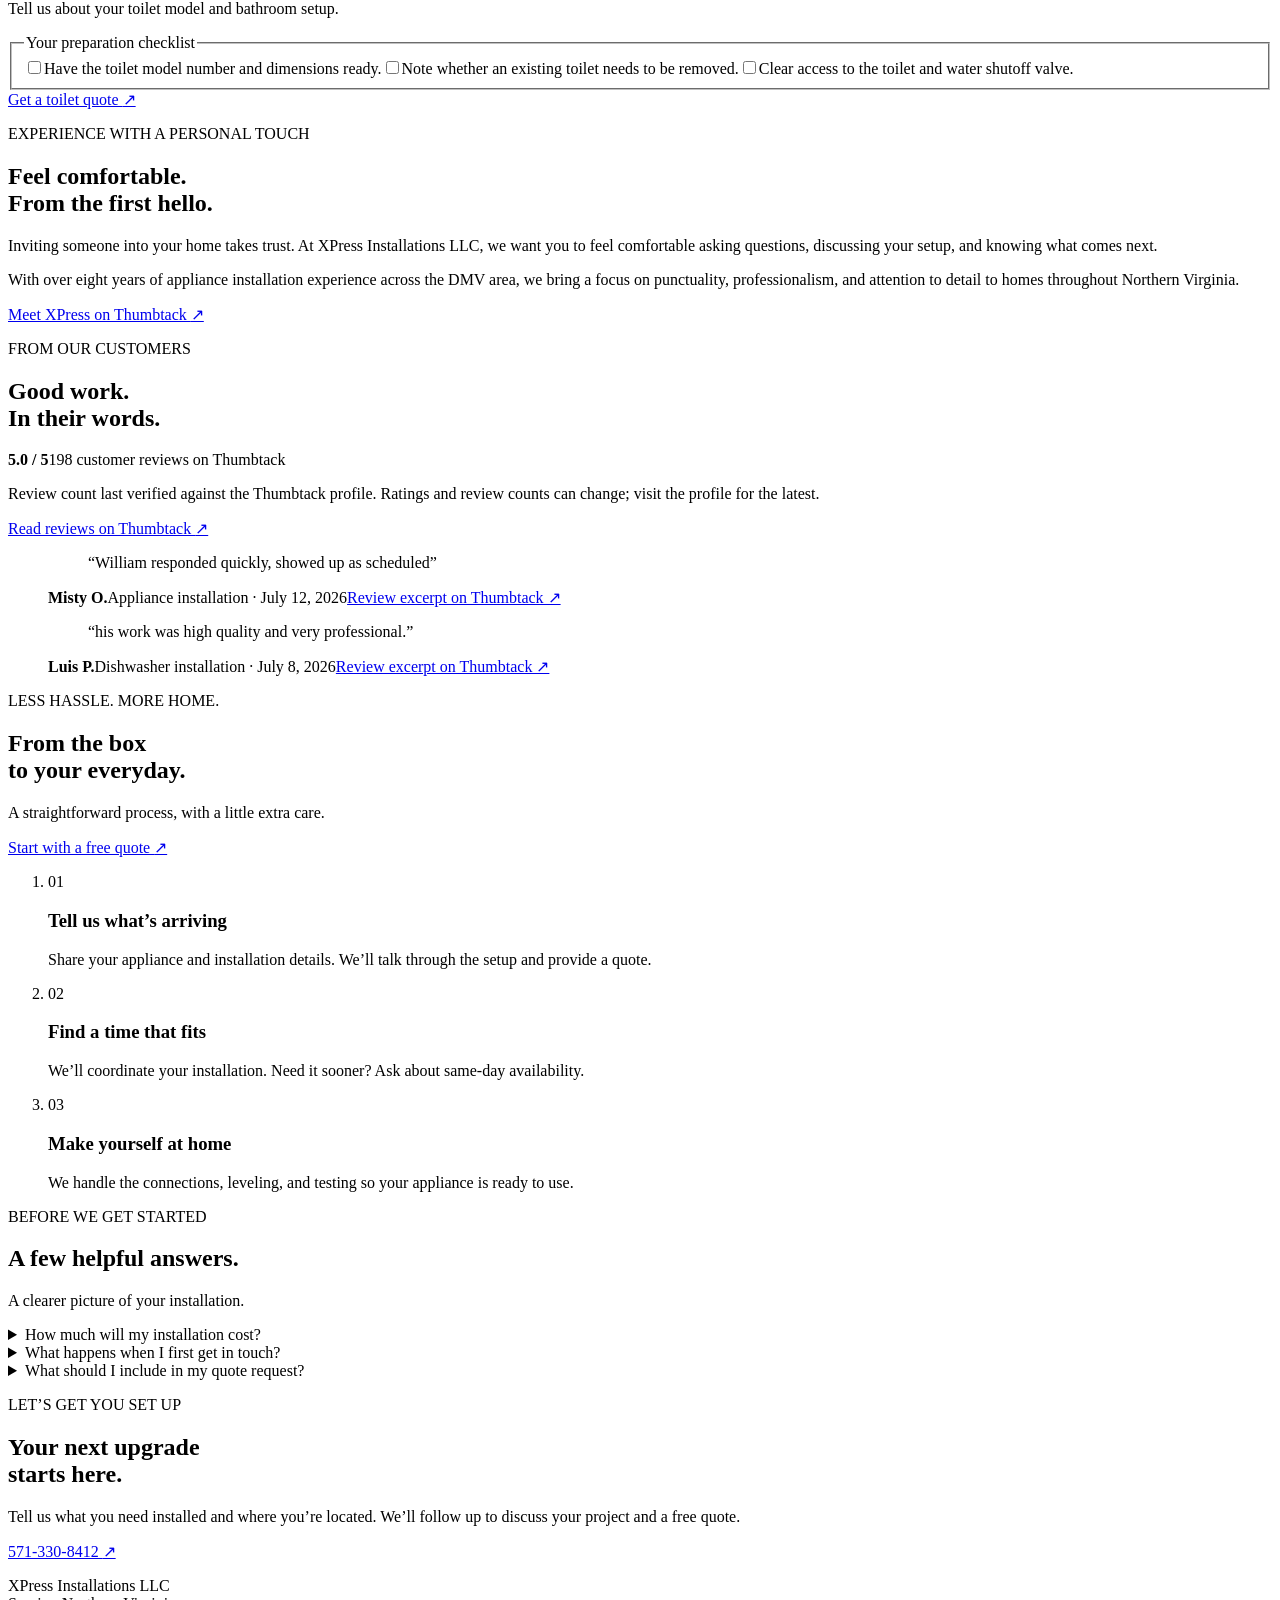
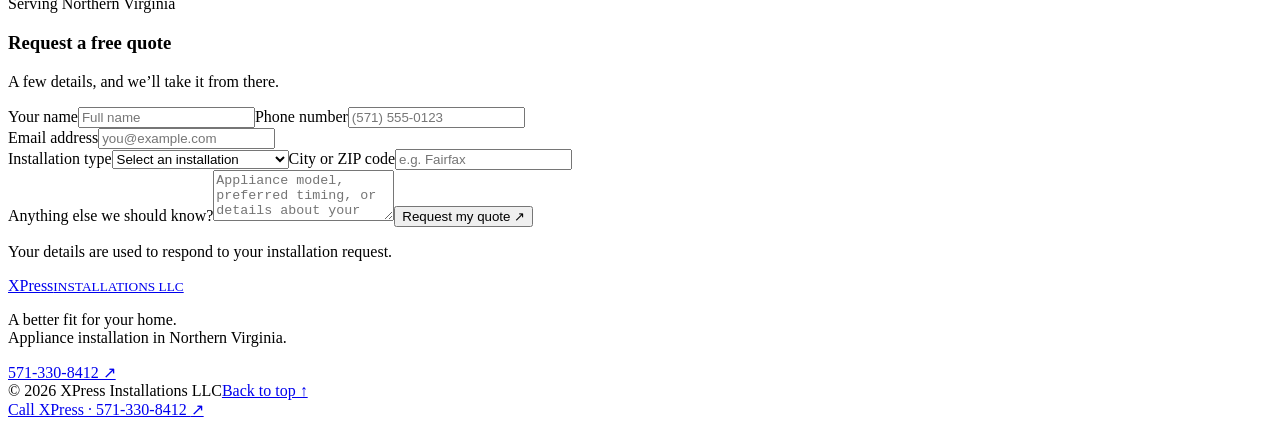
==== commit ee9c67d3: "Keep review proof accurate and current" ====
--- a/public/index.html
+++ b/public/index.html
@@ -51,7 +51,7 @@
 <div class="about-copy"><p>Inviting someone into your home takes trust. At XPress Installations LLC, we want you to feel comfortable asking questions, discussing your setup, and knowing what comes next.</p><p>With over eight years of appliance installation experience across the DMV area, we bring a focus on punctuality, professionalism, and attention to detail to homes throughout Northern Virginia.</p><a class="text-link" href="https://www.thumbtack.com/va/woodbridge/appliance-install-and-repair/xpress-installations-llc/service/545951459446448133">Meet XPress on Thumbtack <span aria-hidden="true">↗</span></a></div>
 </section>
 <section class="customer-feedback" id="customer-feedback" aria-labelledby="feedback-heading"><div class="wrap feedback-layout">
-<div class="feedback-intro"><p class="eyebrow">FROM OUR CUSTOMERS</p><h2 id="feedback-heading">Good work.<br>In their words.</h2><p class="review-rating"><strong>5.0 <span>/ 5</span></strong>198 customer reviews on Thumbtack</p><p class="review-source">A Top Pro with a background-checked profile and 400+ hires on Thumbtack. Ratings and review counts can change; visit the profile for the latest.</p><a class="text-link" href="https://www.thumbtack.com/va/woodbridge/appliance-install-and-repair/xpress-installations-llc/service/545951459446448133">Read reviews on Thumbtack <span aria-hidden="true">↗</span></a></div>
+<div class="feedback-intro"><p class="eyebrow">FROM OUR CUSTOMERS</p><h2 id="feedback-heading">Good work.<br>In their words.</h2><p class="review-rating"><strong>5.0 <span>/ 5</span></strong>198 customer reviews on Thumbtack</p><p class="review-source">Review count last verified against the Thumbtack profile. Ratings and review counts can change; visit the profile for the latest.</p><a class="text-link" href="https://www.thumbtack.com/va/woodbridge/appliance-install-and-repair/xpress-installations-llc/service/545951459446448133">Read reviews on Thumbtack <span aria-hidden="true">↗</span></a></div>
 <div class="review-quotes"><figure><blockquote><p>“William responded quickly, showed up as scheduled”</p></blockquote><figcaption><strong>Misty O.</strong><span>Appliance installation · July 12, 2026</span><a href="https://www.thumbtack.com/va/woodbridge/appliance-install-and-repair/xpress-installations-llc/service/545951459446448133">Review excerpt on Thumbtack ↗</a></figcaption></figure><figure><blockquote><p>“his work was high quality and very professional.”</p></blockquote><figcaption><strong>Luis P.</strong><span>Dishwasher installation · July 8, 2026</span><a href="https://www.thumbtack.com/va/woodbridge/appliance-install-and-repair/xpress-installations-llc/service/545951459446448133">Review excerpt on Thumbtack ↗</a></figcaption></figure></div>
 </div></section>
 <section class="approach" id="approach"><div class="wrap approach-grid"><div><p class="eyebrow">LESS HASSLE. MORE HOME.</p><h2>From the box<br>to your everyday.</h2><p>A straightforward process, with a little extra care.</p><a class="text-link" href="#contact">Start with a free quote <span>↗</span></a></div><ol class="steps"><li><span>01</span><div><h3>Tell us what’s arriving</h3><p>Share your appliance and installation details. We’ll talk through the setup and provide a quote.</p></div></li><li><span>02</span><div><h3>Find a time that fits</h3><p>We’ll coordinate your installation. Need it sooner? Ask about same-day availability.</p></div></li><li><span>03</span><div><h3>Make yourself at home</h3><p>We handle the connections, leveling, and testing so your appliance is ready to use.</p></div></li></ol></div></section>
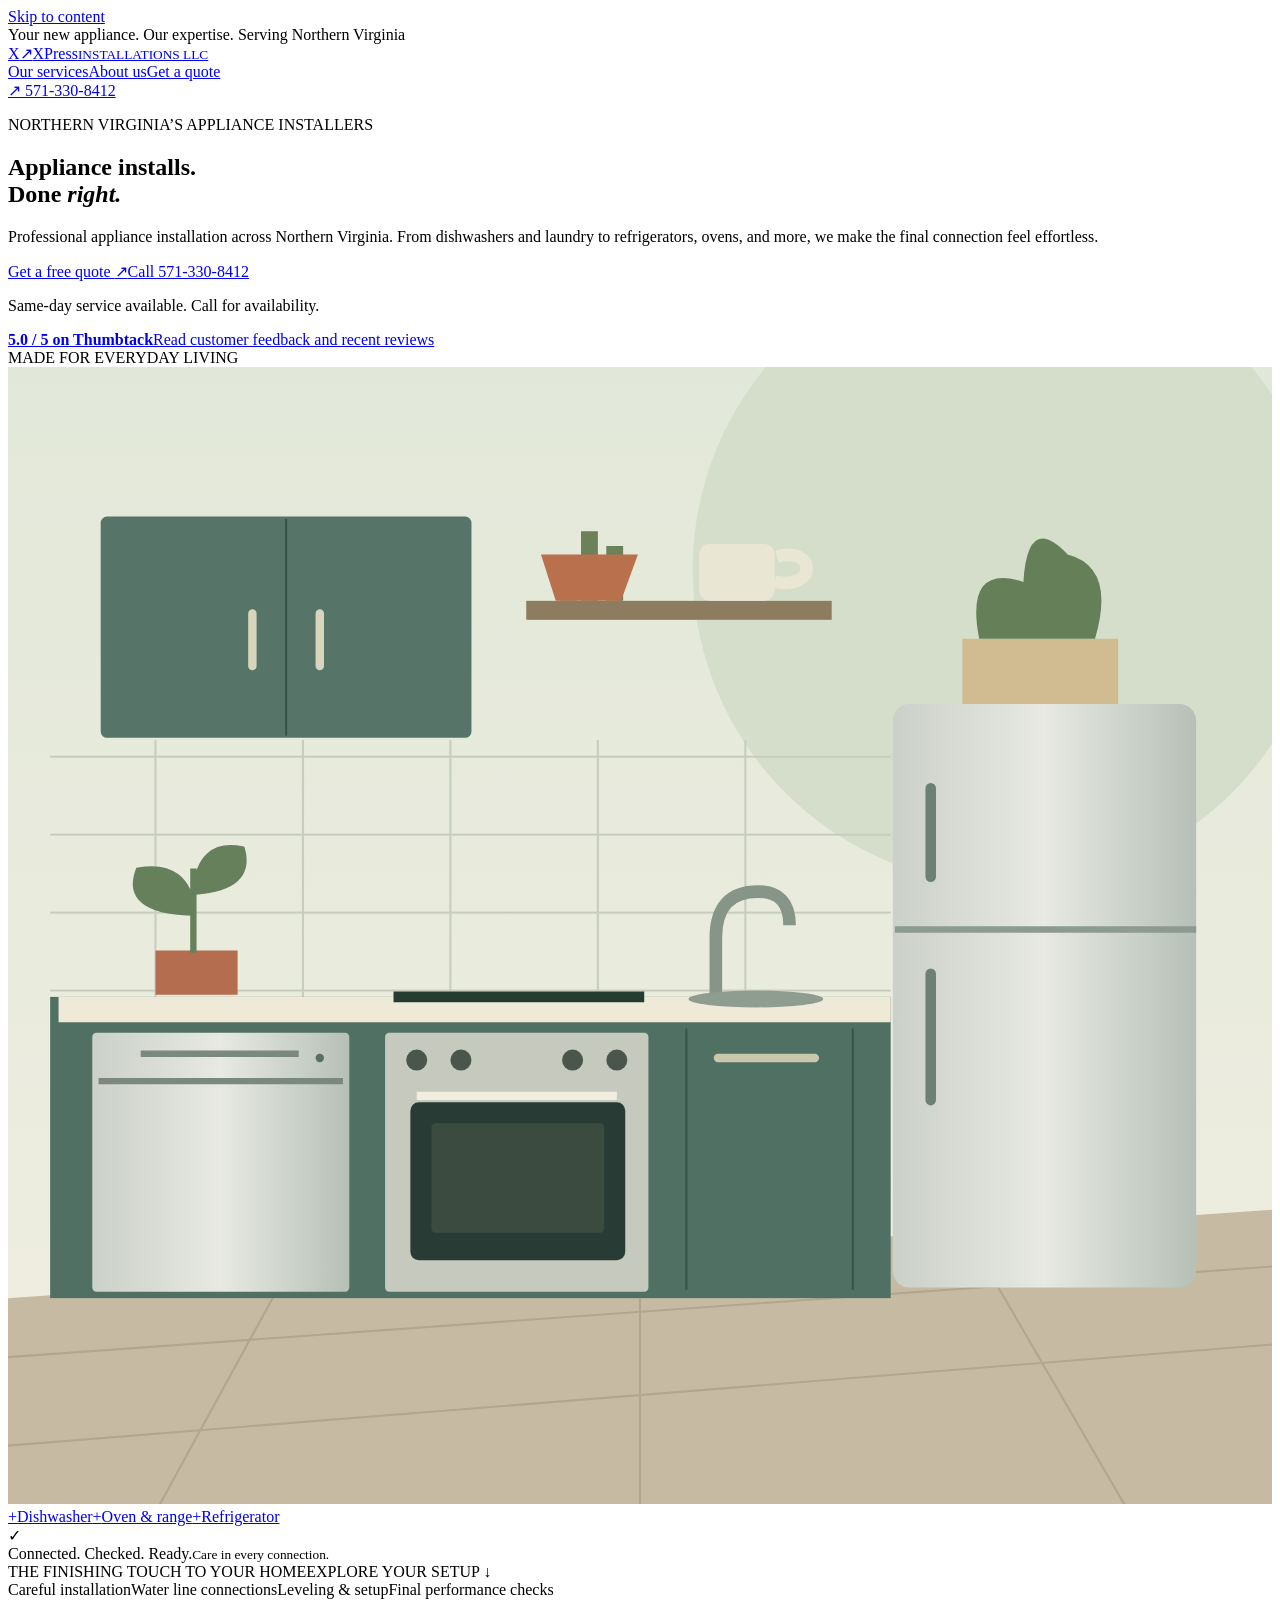
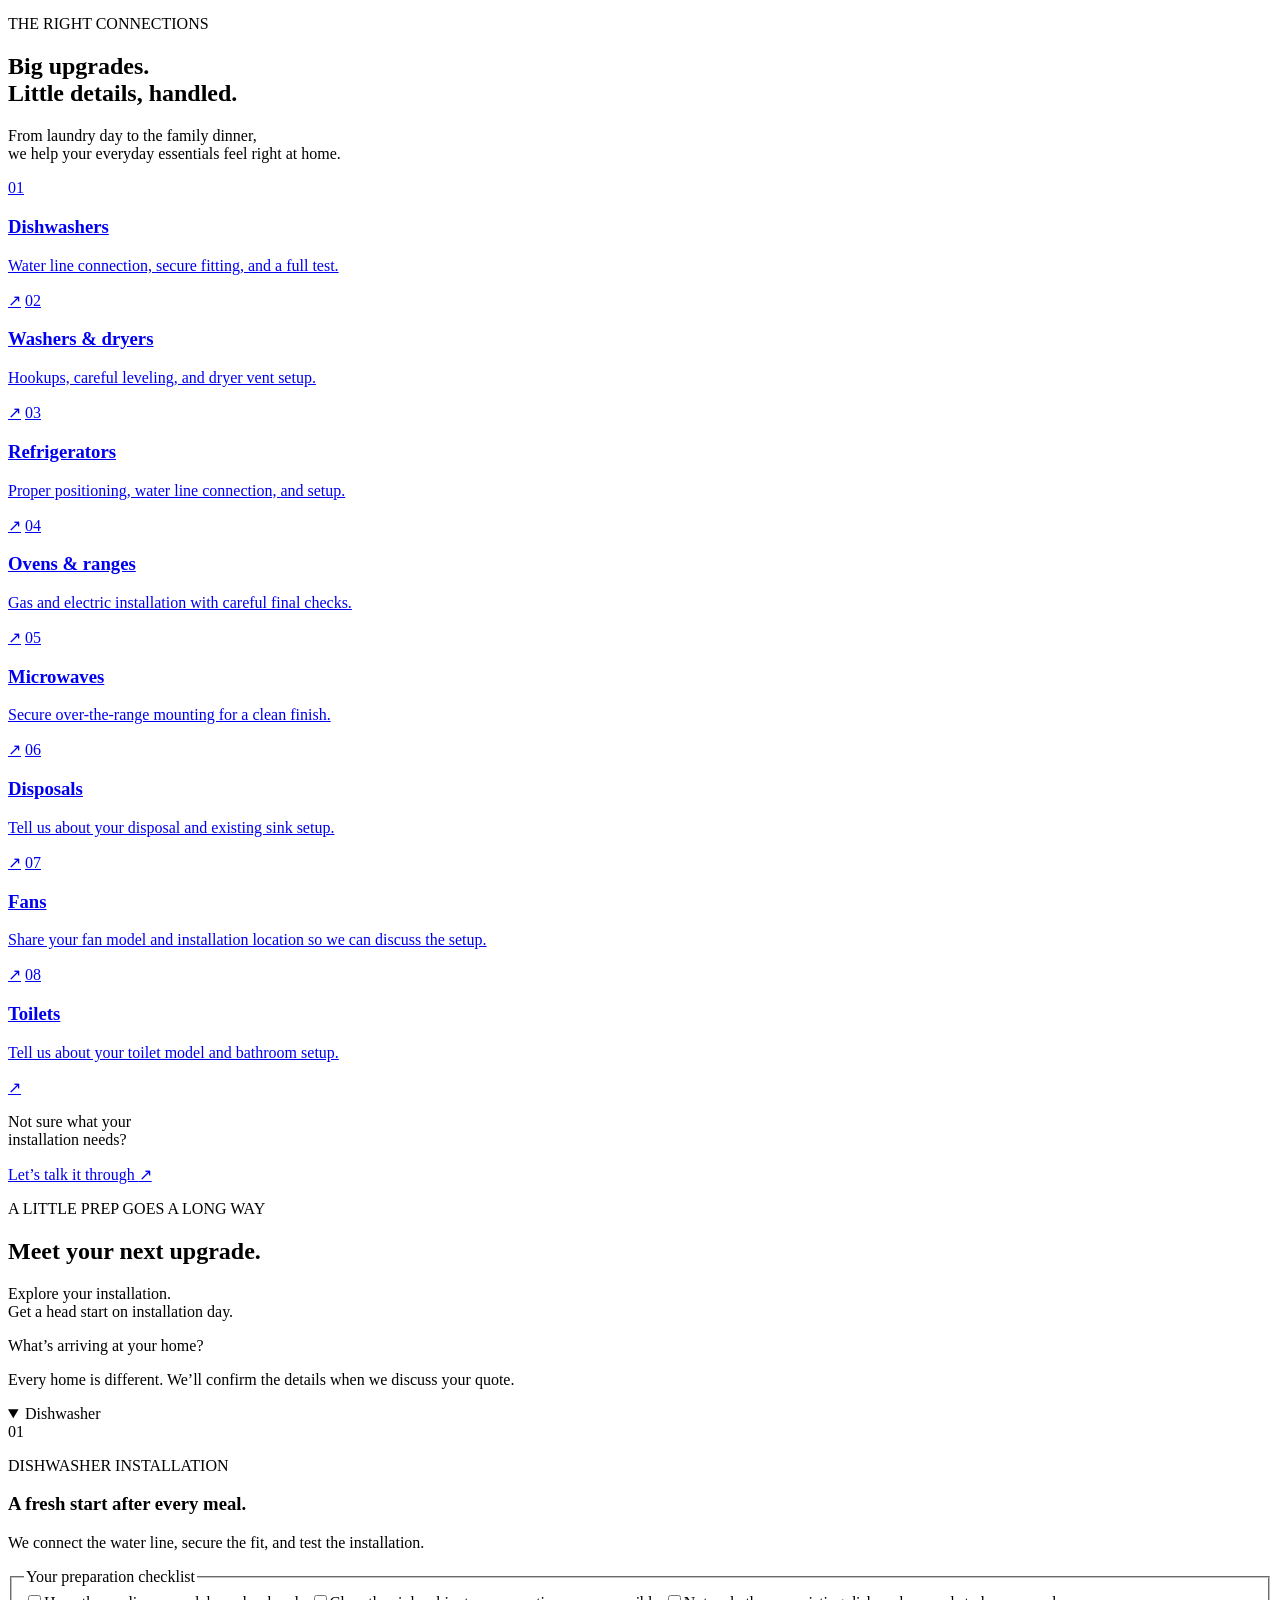
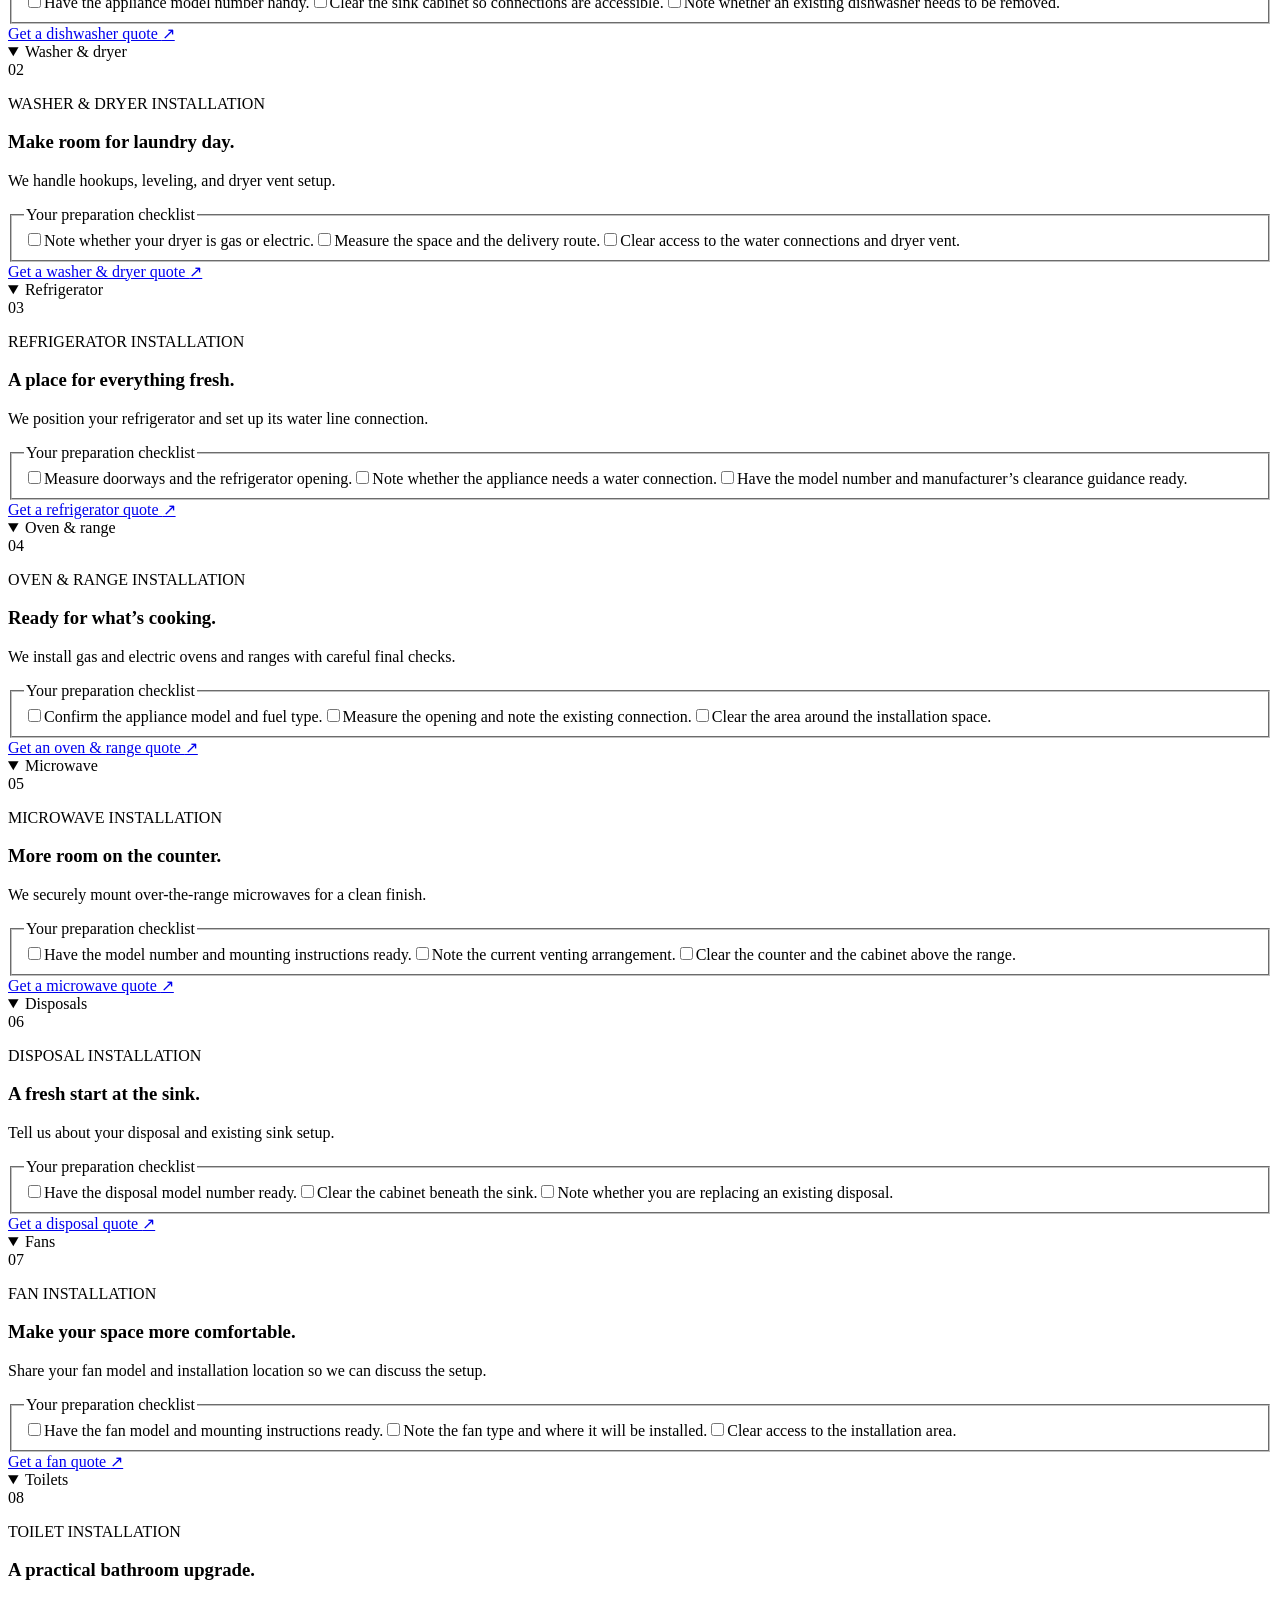
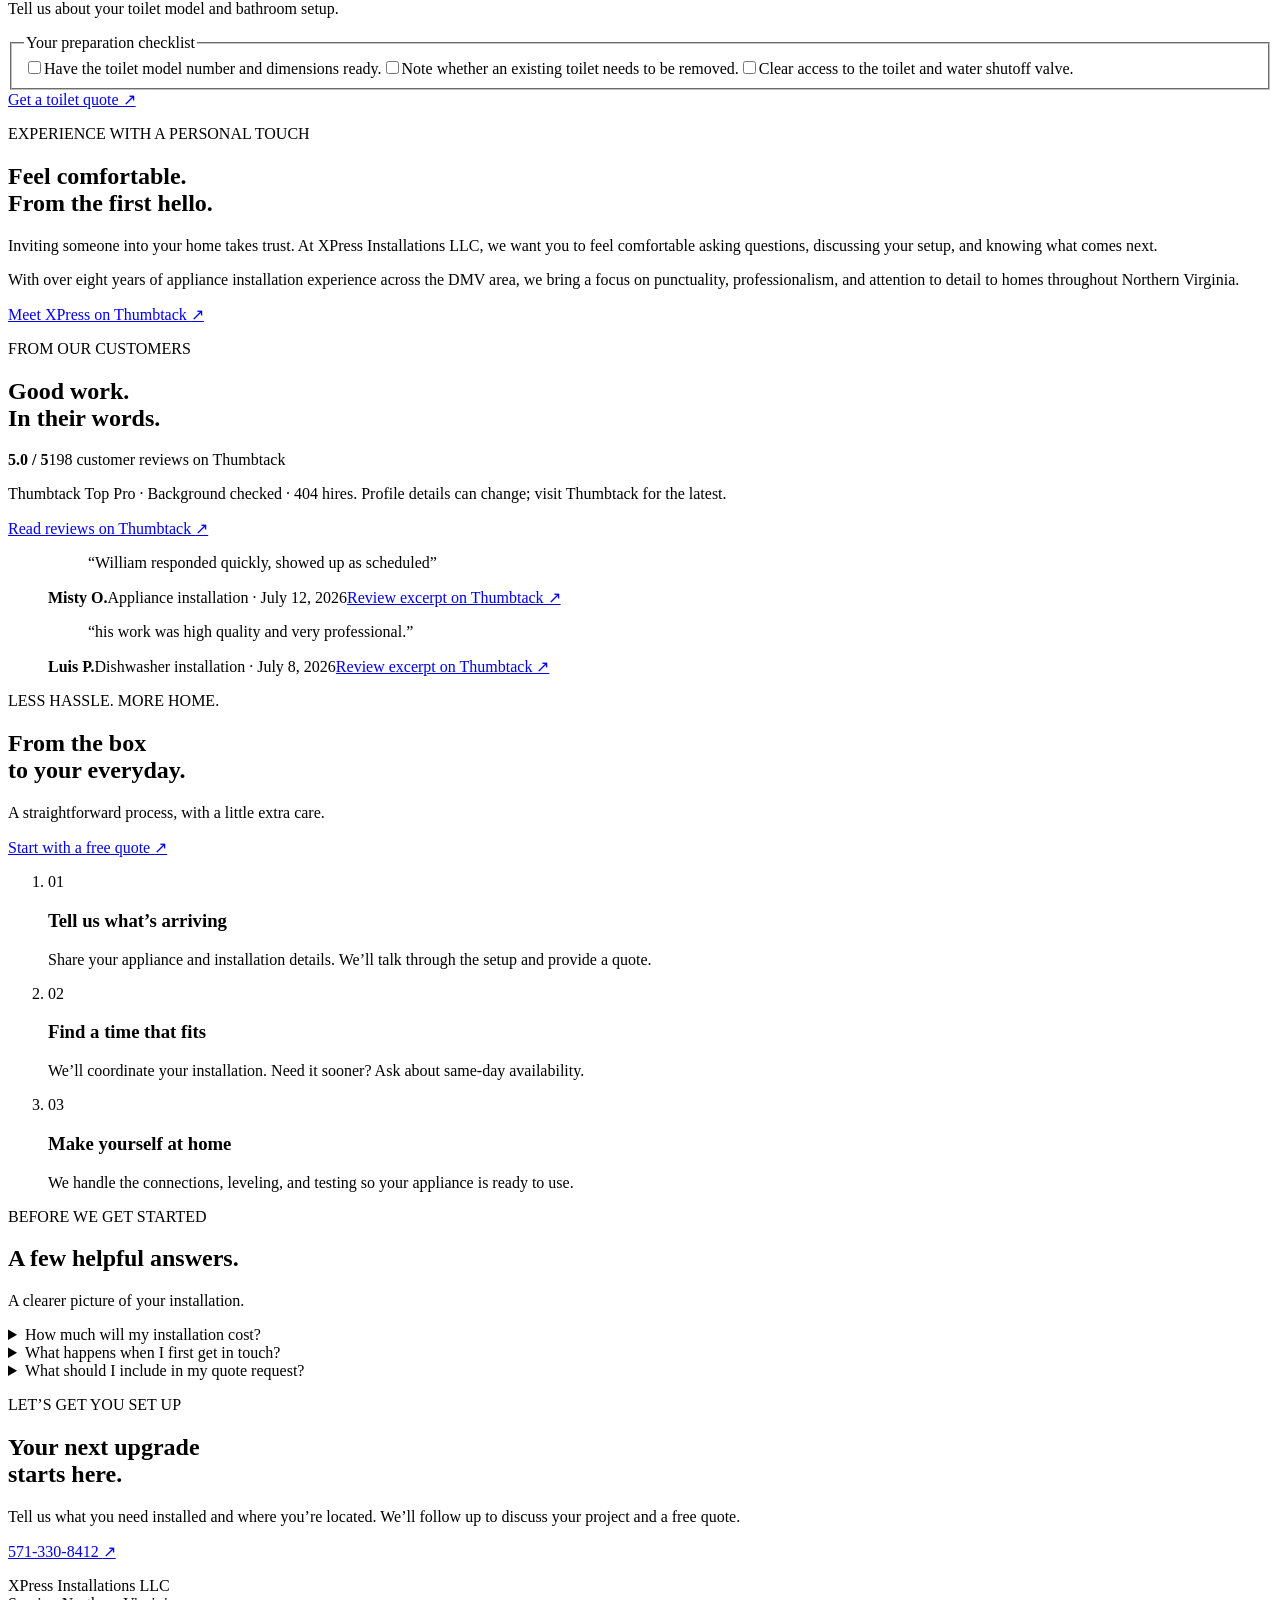
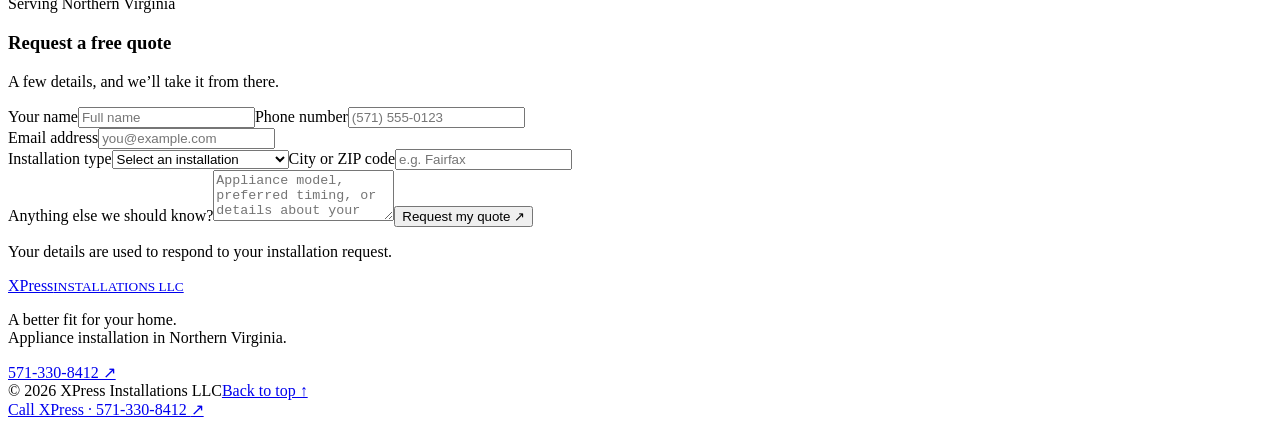
==== commit f79c6219: "Add verified Thumbtack trust signals" ====
--- a/public/index.html
+++ b/public/index.html
@@ -51,7 +51,7 @@
 <div class="about-copy"><p>Inviting someone into your home takes trust. At XPress Installations LLC, we want you to feel comfortable asking questions, discussing your setup, and knowing what comes next.</p><p>With over eight years of appliance installation experience across the DMV area, we bring a focus on punctuality, professionalism, and attention to detail to homes throughout Northern Virginia.</p><a class="text-link" href="https://www.thumbtack.com/va/woodbridge/appliance-install-and-repair/xpress-installations-llc/service/545951459446448133">Meet XPress on Thumbtack <span aria-hidden="true">↗</span></a></div>
 </section>
 <section class="customer-feedback" id="customer-feedback" aria-labelledby="feedback-heading"><div class="wrap feedback-layout">
-<div class="feedback-intro"><p class="eyebrow">FROM OUR CUSTOMERS</p><h2 id="feedback-heading">Good work.<br>In their words.</h2><p class="review-rating"><strong>5.0 <span>/ 5</span></strong>198 customer reviews on Thumbtack</p><p class="review-source">Review count last verified against the Thumbtack profile. Ratings and review counts can change; visit the profile for the latest.</p><a class="text-link" href="https://www.thumbtack.com/va/woodbridge/appliance-install-and-repair/xpress-installations-llc/service/545951459446448133">Read reviews on Thumbtack <span aria-hidden="true">↗</span></a></div>
+<div class="feedback-intro"><p class="eyebrow">FROM OUR CUSTOMERS</p><h2 id="feedback-heading">Good work.<br>In their words.</h2><p class="review-rating"><strong>5.0 <span>/ 5</span></strong>198 customer reviews on Thumbtack</p><p class="review-source">Thumbtack Top Pro · Background checked · 404 hires. Profile details can change; visit Thumbtack for the latest.</p><a class="text-link" href="https://www.thumbtack.com/va/woodbridge/appliance-install-and-repair/xpress-installations-llc/service/545951459446448133">Read reviews on Thumbtack <span aria-hidden="true">↗</span></a></div>
 <div class="review-quotes"><figure><blockquote><p>“William responded quickly, showed up as scheduled”</p></blockquote><figcaption><strong>Misty O.</strong><span>Appliance installation · July 12, 2026</span><a href="https://www.thumbtack.com/va/woodbridge/appliance-install-and-repair/xpress-installations-llc/service/545951459446448133">Review excerpt on Thumbtack ↗</a></figcaption></figure><figure><blockquote><p>“his work was high quality and very professional.”</p></blockquote><figcaption><strong>Luis P.</strong><span>Dishwasher installation · July 8, 2026</span><a href="https://www.thumbtack.com/va/woodbridge/appliance-install-and-repair/xpress-installations-llc/service/545951459446448133">Review excerpt on Thumbtack ↗</a></figcaption></figure></div>
 </div></section>
 <section class="approach" id="approach"><div class="wrap approach-grid"><div><p class="eyebrow">LESS HASSLE. MORE HOME.</p><h2>From the box<br>to your everyday.</h2><p>A straightforward process, with a little extra care.</p><a class="text-link" href="#contact">Start with a free quote <span>↗</span></a></div><ol class="steps"><li><span>01</span><div><h3>Tell us what’s arriving</h3><p>Share your appliance and installation details. We’ll talk through the setup and provide a quote.</p></div></li><li><span>02</span><div><h3>Find a time that fits</h3><p>We’ll coordinate your installation. Need it sooner? Ask about same-day availability.</p></div></li><li><span>03</span><div><h3>Make yourself at home</h3><p>We handle the connections, leveling, and testing so your appliance is ready to use.</p></div></li></ol></div></section>
